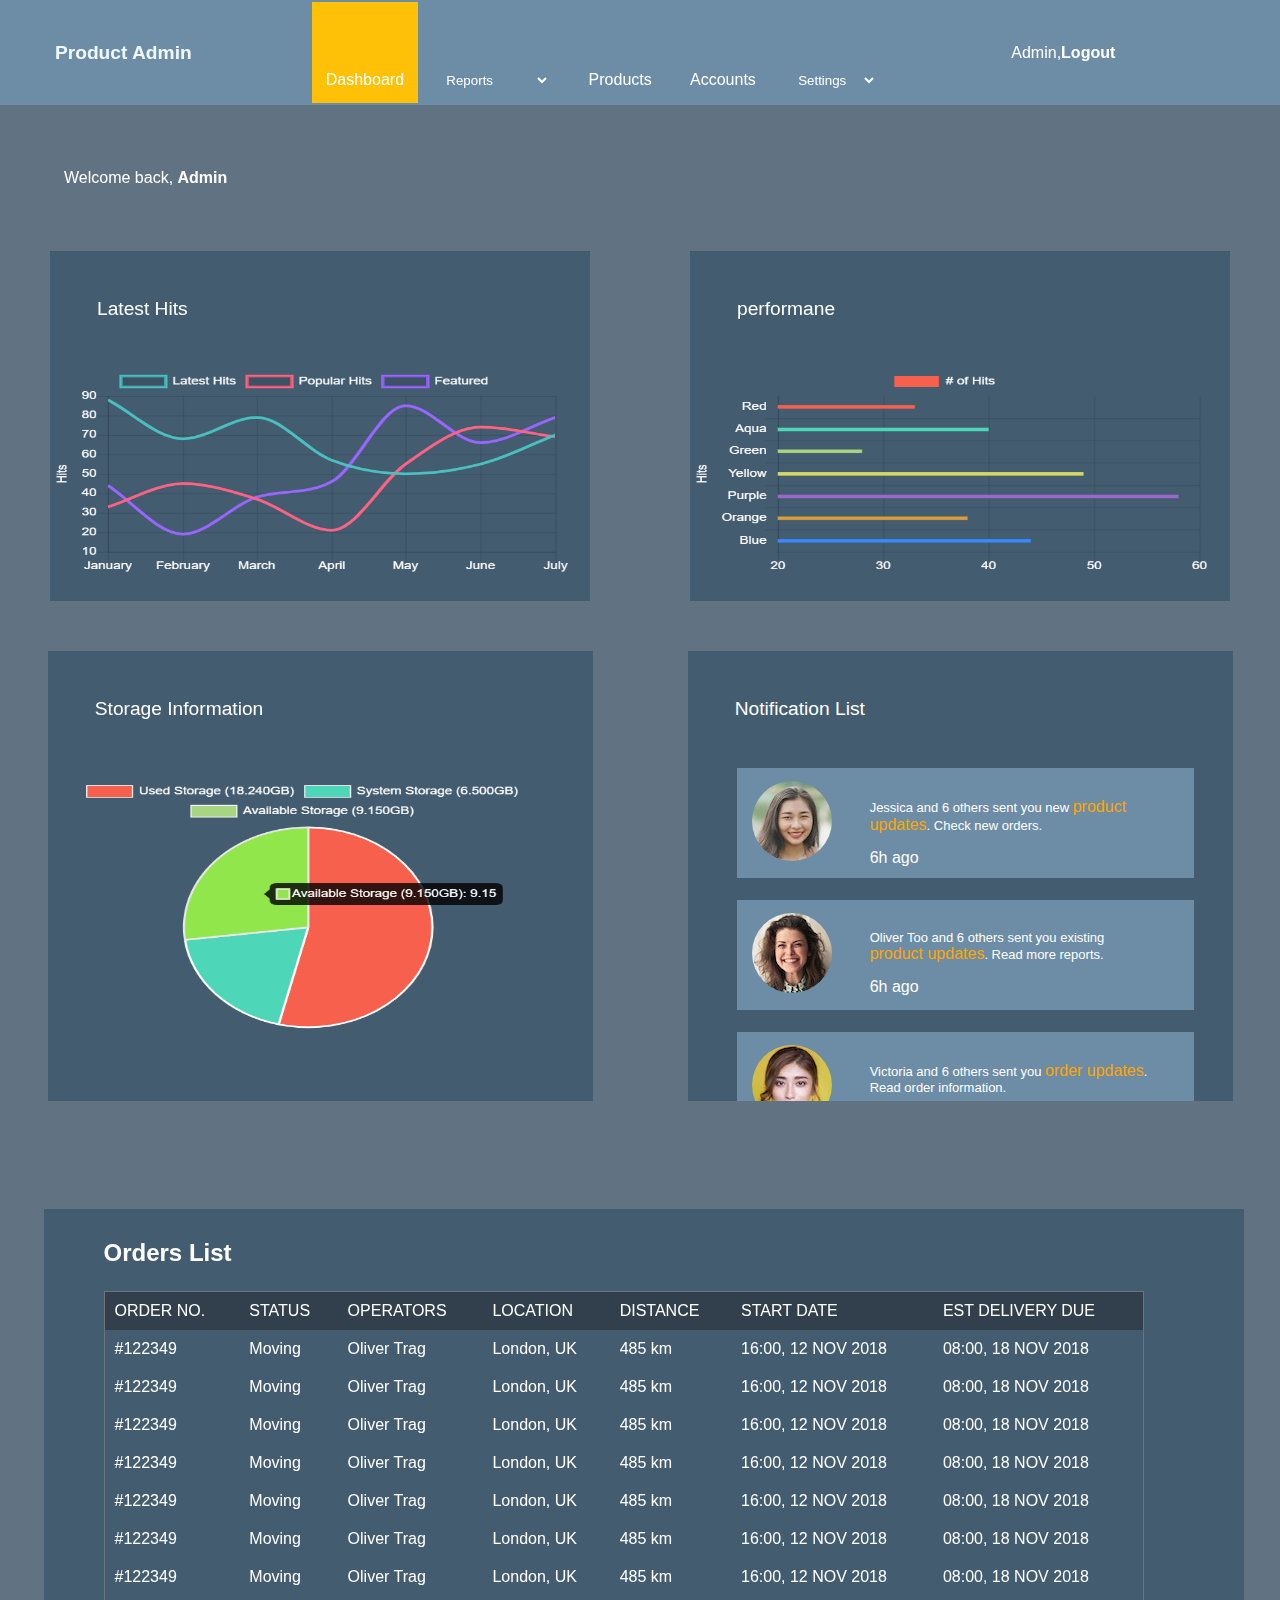
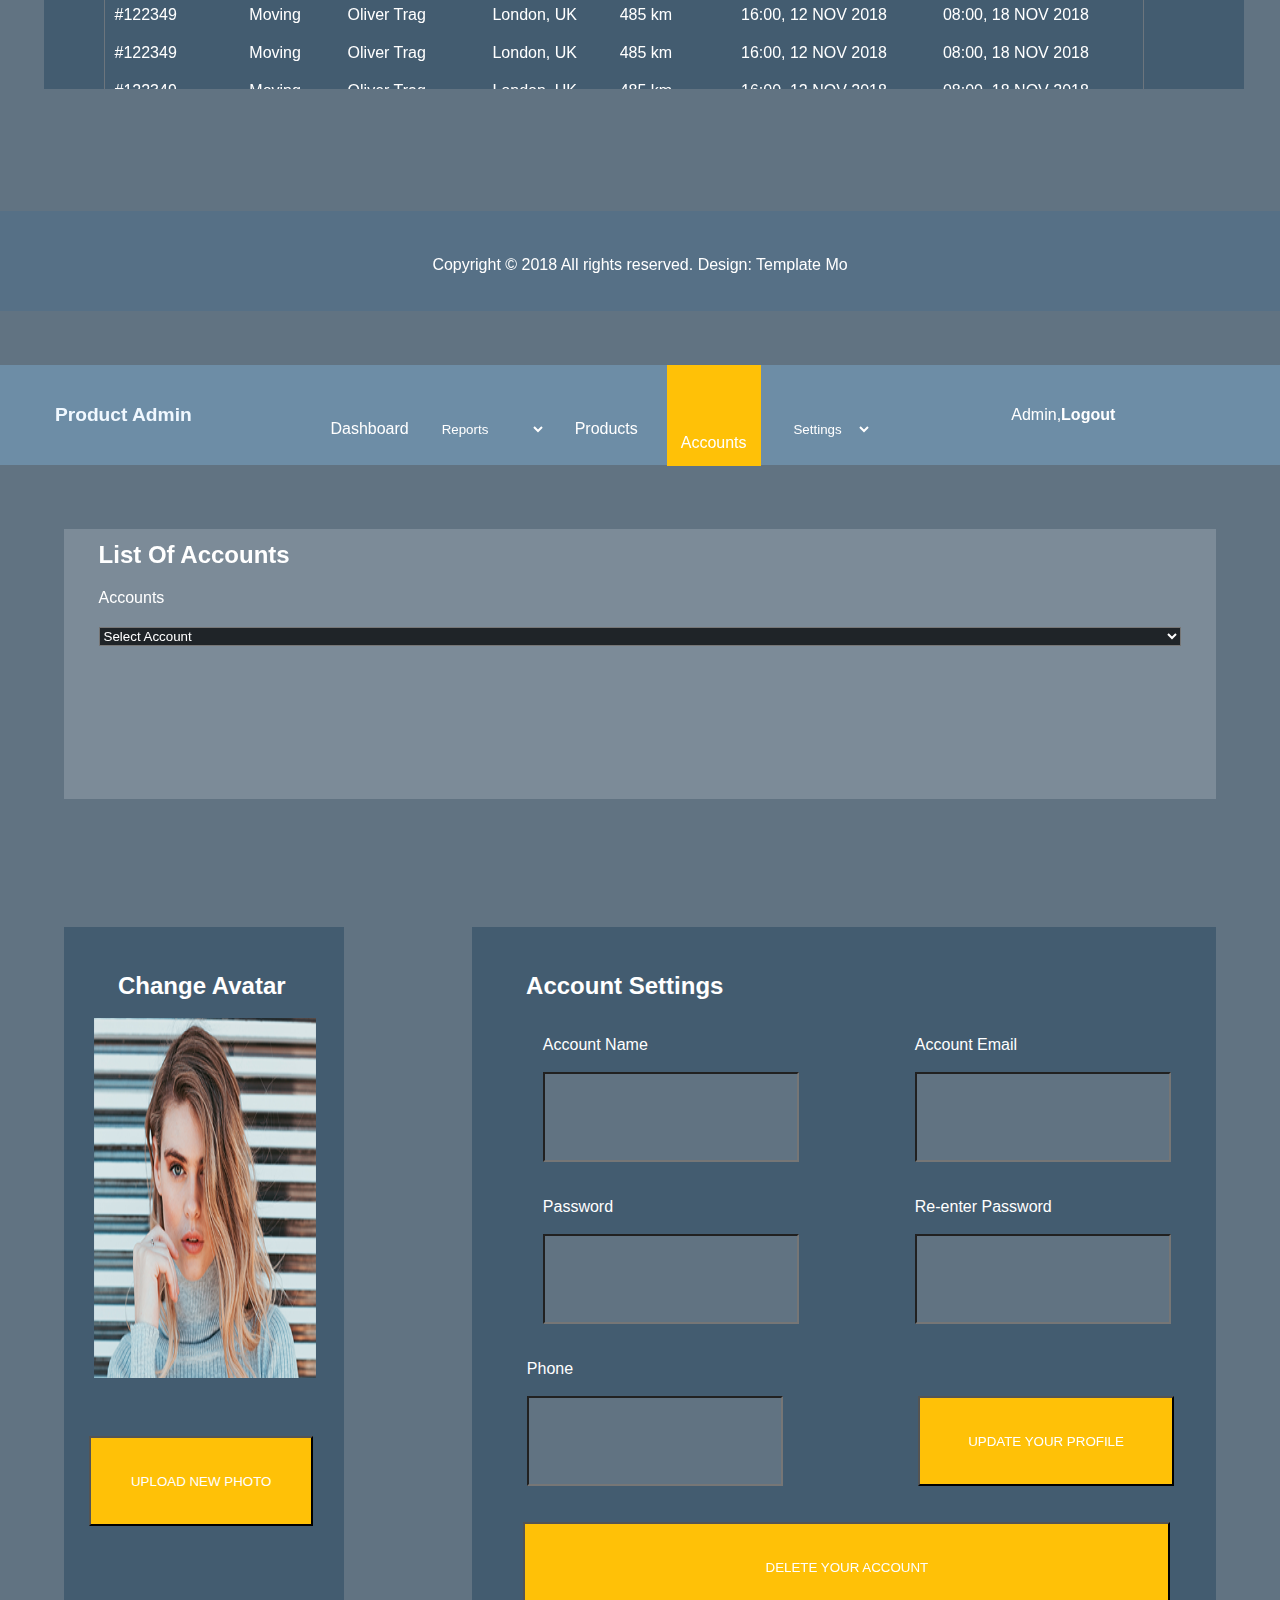
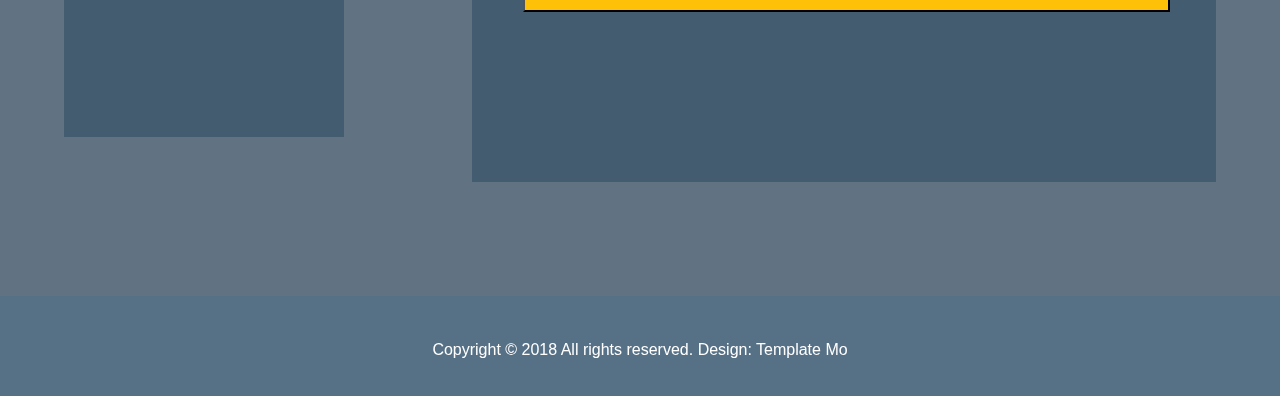
==== index.html @ 341dd8d8 "Update index.html" ====
<!DOCTYPE html>
<html lang="en">
  <head>
    <meta charset="UTF-8" />
    <meta name="viewport" content="width=device-width, initial-scale=1.0" />
    <title>Document</title>
    <link rel="stylesheet" href="style.css" />
    
    <!-- Font Awesome CDN LINK -->
    <link
      rel="stylesheet"
      href="https://cdnjs.cloudflare.com/ajax/libs/font-awesome/6.6.0/css/all.min.css"
      integrity="sha512-Kc323vGBEqzTmouAECnVceyQqyqdsSiqLQISBL29aUW4U/M7pSPA/gEUZQqv1cwx4OnYxTxve5UMg5GT6L4JJg=="
      crossorigin="anonymous"
      referrerpolicy="no-referrer"
    />
  </head>
  <body>


    <!-- Nav Bar BEGIN'S Here -->
<!--     Nav Bar Commented Start's here -->
<!--     <nav >
      <div class="pro_admin">
        <a href="index.html">Product Admin</a>
      </div>

      <div class="dashboard ">
        <div class="dash">
          <a href="index.html"><i class="fas fa-tachometer-alt"></i></a><br /><br />
          <a  style="text-decoration: none;"  href="index.html">Dashboard</a>
        </div>
        <div class="dash-top">
          <i  class="far fa-file-alt repo"></i><br /><br />
          
          <select name="Reports" id="Reports" value="Reports">
            <option value="Report">Reports</option>
            <option value="Report">Daily Report</option>
            <option value="Report">Weekly Report</option>
            <option value="Report">Yearly Report</option>
          </select>
        
        
        </div>


        <div>
          <i  class="fas fa-shopping-cart repo"></i><br /><br />
          <a style="text-decoration: none;" href="products.html">Products</a>
        </div>


        <div class="">
          <a href=""><i class="far fa-user repo"></i></a><br /><br />
          <a style="text-decoration: none;" href="accounts.html">Accounts</a>          
        </div>


        <div>
          <i class="fas fa-cog repo"></i><br /><br />
          <select name="" id="">
            <option value="">Settings</option>
            <option value="">Profile</option>
            <option value="">Billing</option>
            <option value="">Customize</option>
          </select>
        </div>
      </div>

        <a style="text-decoration: none;" href="#"><div class="logout">Admin,<b>Logout</b></a>
        </div>
        <div></div>
    </nav> -->

<!--     Nav Bar Commented Upto here -->
    
    
     <!-- Nav Begin -->
    <nav style="height: 105px">
        <div class="pro_admin">
          <a href="index.html">Product Admin</a>
        </div>
  
        <div class="dashboard">
          <div class="dash">
            <i class="fas fa-tachometer-alt"></i><br /><br />
            <a style="text-decoration: none; color: #fff;" href="index.html">Dashboard</a>
          </div>
          <div class="dash-top">
            <i class="far fa-file-alt"></i><br /><br />
            <select name="Reports" id="Reports" value="Reports">
              <option value="Report">Reports</option>
              <option value="Report">Daily Report</option>
              <option value="Report">Weekly Report</option>
              <option value="Report">Yearly Report</option>
            </select>
          </div>
          <div class="dash-top">
            <i class="fas fa-shopping-cart"></i><br /><br />
            <a style="text-decoration: none" href="products.html">Products</a>
          </div>
          <div class="dash-top">
            <i class="far fa-user"></i><br /><br />
            <a style="text-decoration: none" href="accounts.html">Accounts</a>
          </div>
          <div class="dash-top">
            <i class="fas fa-cog"></i><br /><br />
            <select name="" id="">
              <option value="">Settings</option>
              <option value="">Profile</option>
              <option value="">Billing</option>
              <option value="">Customize</option>
            </select>
          </div>
        </div>
        <div class="logout">Admin,<b>Logout</b></div>
        <div></div>
      </nav>
  
      <!-- Nav END -->
    

    <!-- Main Section -->
    <section class="main">
      <p class="main-welcome">Welcome back, <b>Admin</b></p>
      <!-- Latest HITS AND PERFORMANCE SECTIONS -->
      <section class="row-1">
        <div class="box">
          <p>Latest Hits</p>
          <img src="latest-hits.png" alt="" />
        </div>
        <div class="box">
          <p>performane</p>
          <img src="Performance.png" alt="" />
        </div>
      </section>
      <!-- CLOSE : Latest HITS AND PERFORMANCE SECTION's -->

      <!-- Storage Information and Notification SECTIONS -->
      <section class="row-2" id="row-2">
        <!-- Storage Information -->
        <div class="box" id="box-2" style="overflow: hidden">
          <p>Storage Information</p>
          <img src="storage_information.png" alt="" />
        </div>

        <!-- ----------- Notification's Section ----------------- -->
        <div class="box" id="box-2">
          <p>Notification List</p>
          <!-- --------------------------------- Notification Block ------------------------------------- -->
          <div class="notification">
            <div class="notify-1">
              <div>
                <img src="Notification/notification-01.jpg" alt="" />
              </div>
              <div>
                <p>
                  Jessica and 6 others sent you new
                  <span> product updates</span>. Check new orders.
                  <br /><br /><span style="color: white">6h ago</span>
                </p>
              </div>
            </div>

            <br />
            <div class="notify-1">
              <div>
                <img src="Notification/notification-02.jpg" alt="" />
              </div>
              <div>
                <p>
                  Oliver Too and 6 others sent you existing
                  <span> product updates</span>. Read more reports.
                  <br /><br /><span style="color: white">6h ago</span>
                </p>
              </div>
            </div>

            <br />
            <div class="notify-1">
              <div>
                <img src="Notification/notification-03.jpg" alt="" />
              </div>
              <div>
                <p>
                  Victoria and 6 others sent you
                  <span> order updates</span>. Read order information.
                  <br /><br /><span style="color: white">6h ago</span>
                </p>
              </div>
            </div>

            <br />
            <div class="notify-1">
              <div>
                <img src="Notification/notification-01.jpg" alt="" />
              </div>
              <div>
                <p>
                  Laura Cute and 6 others sent you
                  <span> product records</span>. <br /><br /><span
                    style="color: white"
                    >6h ago</span
                  >
                </p>
              </div>
            </div>

            <br />
            <div class="notify-1">
              <div>
                <img src="Notification/notification-02.jpg" alt="" />
              </div>
              <div>
                <p>
                  Jessica and 6 others sent you new
                  <span> product updates</span>. Check new orders.
                  <br /><br /><span style="color: white">6h ago</span>
                </p>
              </div>
            </div>

            <br />
            <div class="notify-1">
              <div>
                <img src="Notification/notification-03.jpg" alt="" />
              </div>
              <div>
                <p>
                  Jessica and 6 others sent you new
                  <span> product updates</span>. Check new orders.
                  <br /><br /><span style="color: white">6h ago</span>
                </p>
              </div>
            </div>

            <br />
            <div class="notify-1">
              <div>
                <img src="Notification/notification-01.jpg" alt="" />
              </div>
              <div>
                <p>
                  Jessica and 6 others sent you new
                  <span> product updates</span>. Check new orders.
                  <br /><br /><span style="color: white">6h ago</span>
                </p>
              </div>
            </div>

            <br />
            <div class="notify-1">
              <div>
                <img src="Notification/notification-02.jpg" alt="" />
              </div>
              <div>
                <p>
                  Jessica and 6 others sent you new
                  <span> product updates</span>. Check new orders.
                  <br /><br /><span style="color: white">6h ago</span>
                </p>
              </div>
            </div>

            <br />
            <div class="notify-1">
              <div>
                <img src="Notification/notification-03.jpg" alt="" />
              </div>
              <div>
                <p>
                  Jessica and 6 others sent you new
                  <span> product updates</span>. Check new orders.
                  <br /><br /><span style="color: white">6h ago</span>
                </p>
              </div>
            </div>
          </div>
        </div>
      </section>
    </section>

    <br /><br /><br /><br /><br /><br />
    <!-- ------------------------------------- Order's List ----------------------------------- -->

    <div class="ordered-list">
      <h2 id="ord-list">Orders List</h2>
      <section class="table">
        <div class="in-table-overflow">
          <table
            style="
              width: 100%;
              border: 1px solid #6c757d;
              border-collapse: collapse;
            "
          >
            <thead style="background-color: #31404c">
              <tr style="padding: 15px">
                <td>ORDER NO.</td>
                <td>STATUS</td>
                <td>OPERATORS</td>
                <td>LOCATION</td>
                <td>DISTANCE</td>
                <td>START DATE</td>
                <td>EST DELIVERY DUE</td>
              </tr>
            </thead>
            <tbody>
              <tr>
                <td>#122349</td>
                <td>Moving</td>
                <td>Oliver Trag</td>
                <td>London, UK</td>
                <td>485 km</td>
                <td>16:00, 12 NOV 2018</td>
                <td>08:00, 18 NOV 2018</td>
              </tr>

              <tr>
                <td>#122349</td>
                <td>Moving</td>
                <td>Oliver Trag</td>
                <td>London, UK</td>
                <td>485 km</td>
                <td>16:00, 12 NOV 2018</td>
                <td>08:00, 18 NOV 2018</td>
              </tr>
              <tr>
                <td>#122349</td>
                <td>Moving</td>
                <td>Oliver Trag</td>
                <td>London, UK</td>
                <td>485 km</td>
                <td>16:00, 12 NOV 2018</td>
                <td>08:00, 18 NOV 2018</td>
              </tr>
              <tr>
                <td>#122349</td>
                <td>Moving</td>
                <td>Oliver Trag</td>
                <td>London, UK</td>
                <td>485 km</td>
                <td>16:00, 12 NOV 2018</td>
                <td>08:00, 18 NOV 2018</td>
              </tr>
              <tr>
                <td>#122349</td>
                <td>Moving</td>
                <td>Oliver Trag</td>
                <td>London, UK</td>
                <td>485 km</td>
                <td>16:00, 12 NOV 2018</td>
                <td>08:00, 18 NOV 2018</td>
              </tr>
              <tr>
                <td>#122349</td>
                <td>Moving</td>
                <td>Oliver Trag</td>
                <td>London, UK</td>
                <td>485 km</td>
                <td>16:00, 12 NOV 2018</td>
                <td>08:00, 18 NOV 2018</td>
              </tr>
              <tr>
                <td>#122349</td>
                <td>Moving</td>
                <td>Oliver Trag</td>
                <td>London, UK</td>
                <td>485 km</td>
                <td>16:00, 12 NOV 2018</td>
                <td>08:00, 18 NOV 2018</td>
              </tr>
              <tr>
                <td>#122349</td>
                <td>Moving</td>
                <td>Oliver Trag</td>
                <td>London, UK</td>
                <td>485 km</td>
                <td>16:00, 12 NOV 2018</td>
                <td>08:00, 18 NOV 2018</td>
              </tr>
              <tr>
                <td>#122349</td>
                <td>Moving</td>
                <td>Oliver Trag</td>
                <td>London, UK</td>
                <td>485 km</td>
                <td>16:00, 12 NOV 2018</td>
                <td>08:00, 18 NOV 2018</td>
              </tr>
              <tr>
                <td>#122349</td>
                <td>Moving</td>
                <td>Oliver Trag</td>
                <td>London, UK</td>
                <td>485 km</td>
                <td>16:00, 12 NOV 2018</td>
                <td>08:00, 18 NOV 2018</td>
              </tr>
              <tr>
                <td>#122349</td>
                <td>Moving</td>
                <td>Oliver Trag</td>
                <td>London, UK</td>
                <td>485 km</td>
                <td>16:00, 12 NOV 2018</td>
                <td>08:00, 18 NOV 2018</td>
              </tr>
              <tr>
                <td>#122349</td>
                <td>Moving</td>
                <td>Oliver Trag</td>
                <td>London, UK</td>
                <td>485 km</td>
                <td>16:00, 12 NOV 2018</td>
                <td>08:00, 18 NOV 2018</td>
              </tr>
            </tbody>
          </table>
        </div>
      </section>
    </div>

    <br><br><br><br>
    
    <footer>
      <p id="p-center">
        Copyright © 2018 All rights reserved. Design: Template Mo
      </p>
    </footer>

<br><br><br>
<!--     Nav Comment Start's from here -->
<!--     Nav Begin -->
<!--     <nav> 
      <div class="pro_admin">
        <a href="index.html">Product Admin</a>
      </div>


      <div class="dashboard">
        <div>
          <i class="fas fa-tachometer-alt repo"></i><br /><br />
          <a style="text-decoration: none;" href="index.html">Dashboard</a>
        </div>
        <div>
          <i class="far fa-file-alt repo"></i><br /><br />
          <select name="Reports" id="Reports" value="Reports">
            <option value="Report">Reports</option>
            <option value="Report">Daily Report</option>
            <option value="Report">Weekly Report</option>
            <option value="Report">Yearly Report</option>
          </select>
        </div>
        <div>
          <i class="fas fa-shopping-cart repo"></i><br /><br />
          <a style="text-decoration: none" href="products.html">Products</a>
        </div>
        <div class="user">
          <i class="far fa-user "></i><br /><br />
          <a style="text-decoration: none" href="accounts.html">Accounts</a>
        </div>
        <div>
          <i class="fas fa-cog repo"></i><br /><br />
          <select name="" id="">
            <option value="">Settings</option>
            <option value="">Profile</option>
            <option value="">Billing</option>
            <option value="">Customize</option>
          </select>
        </div>
      </div>
      <div class="logout repo">Admin,<b>Logout</b></div>
      <div></div>
    </nav>

    <!-- Nav END -->
 

<!--     Nav Bar is commented upto here -->

     <!-- Nav Begin -->
    <nav style="height: 100px">
        <div class="pro_admin">
          <a href="index.html">Product Admin</a>
        </div>
  
        <div class="dashboard">
          <div>
            <i class="fas fa-tachometer-alt"></i><br /><br />
            <a style="text-decoration: none;" href="index.html">Dashboard</a>
          </div>
          <div>
            <i class="far fa-file-alt"></i><br /><br />
            <select name="Reports" id="Reports" value="Reports">
              <option value="Report">Reports</option>
              <option value="Report">Daily Report</option>
              <option value="Report">Weekly Report</option>
              <option value="Report">Yearly Report</option>
            </select>
          </div>
          <div>
            <i class="fas fa-shopping-cart"></i><br /><br />
            <a style="text-decoration: none" href="products.html">Products</a>
          </div>
          <div class="dash">
            <i class="far fa-user"></i><br /><br />
            <a style="text-decoration: none" href="accounts.html">Accounts</a>
          </div>
          <div>
            <i class="fas fa-cog"></i><br /><br />
            <select name="" id="">
              <option value="">Settings</option>
              <option value="">Profile</option>
              <option value="">Billing</option>
              <option value="">Customize</option>
            </select>
          </div>
        </div>
        <div class="logout">Admin,<b>Logout</b></div>
        <div></div>
      </nav>
  
      <!-- Nav END -->
    


<!-- --------- Accounts page ------------ -->


 <!-- Section : List Of Accounts -->
    <section class="listOfAccounts">
      <div id="accountsSection">
        <h2>List Of Accounts</h2>
        <p>Accounts</p>

        <select id="account" name="account">
          <option value="">Select Account</option>
          <option value="">Admin</option>
          <option value="">Editor</option>
          <option value="">Merchant</option>
          <option value="">Customer</option>
        </select>
      </div>
    </section>

    <!-- Change Avatar -->
    <section class="Change_Avatar_Account_Settings">
      <section class="Change_Avatar">
        <h2>Change Avatar</h2>
        <br />
        <img src="avatar.png" width="90%" alt="" /><br /><br /><br /><br />
        <button>UPLOAD NEW PHOTO</button>
      </section>

      <section class="Change_Avatar" id="Account_Settings">
        <h2>Account Settings</h2>
        <br /><br />

        <div id="Account">
          <div>
            <label for="name">Account Name</label><br /><br />
            <input type="text" placeholder="" />
          </div>
          <div>
            <label for="name">Account Email</label><br /><br />
            <input type="email" placeholder="" />
          </div>

        </div>
        <br><br>
        <div id="Account">
          <div>
            <label for="name">Password</label><br /><br />
            <input type="password" placeholder="" />
          </div>
          <div>
            <label for="name">Re-enter Password</label><br /><br />
            <input type="password" placeholder="" />
          </div>

        </div>
        <br><br>
        <div id="Account" class="phone_update_btn">
          <div>
            <label for="name" id="phone">Phone</label><br /><br />
            <input type="text" id="phone" placeholder="" />
          </div>
          <div>
            <br><br>
            <button id="profile">UPDATE YOUR PROFILE</button>
          </div>

        </div><br><br>
        <button id="update">DELETE YOUR ACCOUNT</button>
      </section>
    </section>


  </body>

        
  <!-- Footer -->
  <footer>
    <p id="p-center">
      Copyright © 2018 All rights reserved. Design: Template Mo
    </p>
  </footer>
</html>
---- style.css ----
* {
  padding: 0;
  margin: 0;
  box-sizing: border-box;
  font-family: sans-serif;
  color: white;
}
body {
  background-color: #617382;
  /* width: 100%; */
  min-height: 100vh;
  background-size: cover;
}


/* ------------------- Nav bar Begin ---------------------------------- */

.sidebar{
  display: inline-block;
}


nav {
  display: flex;
  justify-content: space-around;
  align-items: baseline;
  background-color: #6d8da6;
  align-items: center;
  select {
    background: #6d8da6;
    border: none;
    color: white;
  }
  .dashboard{
    display: flex;
    justify-content: space-evenly;

  }
  
}



nav div a:hover{
  color: #ffc107;
}
nav div select:hover{
  color: #ffc107;
}
nav div b:hover{
  color: #ffc107;
}


.repo:hover{
  color: #ffc107;
}

.pro_admin {
  font-size: larger;
  font-weight: bolder;
  a {
    text-decoration: none;
    color: aliceblue;
  }
}

.dashboard {
  display: flex;
  justify-content: space-between;
  width: 600px;
  i {
    font-size: xx-large;
    margin-left: 10px;
    color: white;
  }
  div:hover {
    color: white;

  }
  
  .dash{
    padding: 14px;
    background-color: #ffc107;
    color: #fff;
    i:hover{
      color: #fff;
      padding-top: 10px;
    }
  }
  
  .dash-top{
        padding: 14px;
    i:hover{
      color: #ffc107;
      padding-top: 10px;
    }
  }
  .user{
    padding: 14px;
    background-color: #ffc107;
    i:hover{
      color: #fff;
    }
  }

  

}

.logout {
  color: white;
}

/* ----------------------- nav bar Complete ---------------------------------- */
/* class="main" */
.main {
  background-color: #617382;
  width: 100%;
  margin: 0%;
}
.main-welcome {
  margin: 5%;
}

.box {
  height: 350px;
  width: 540px;
  color: antiquewhite;
  background-color: #435c70;
  font-size: larger;
  img {
    height: 60%;
    width: 520px;
  }

  p {
    margin: 5%;
    /* margin-top: 5%; */
    padding: 20px;
  }
}

.row-1 {
  display: flex;
  justify-content: space-around;
  height: 400px;
}
.row-1 {
  display: flex;
  justify-content: space-around;
  height: 400px;
}
#row-2{
  
  display: flex;
  justify-content: space-around;
}

#box-2 {
  height: 450px;
  width: 545px;
  overflow-y: scroll;
}

.notification {
  margin-top: 5%;
  margin-left: 9%;
}
.notify-1 {
  width: 457px;
  height: 110px;
  background-color: #6d8da6;
  display: flex;
  p {
    margin-top: 10px;
    font-size: small;
    span {
      color: orange;
    }
    span {
      font-size: medium;
    }
  }

  img {
    height: 80px;
    width: 80px;
    border-radius: 50%;
    margin-top: 13px;
    margin-left: 15px;
  }
}

.ordered-list {
  height: 480px;
  width: 1200px;
  background-color: #435c70;
  margin-top: 0%;
  margin-left: 3.4%;
  overflow-y: scroll;
}

#ord-list {
  padding-top: 30px;
  margin-left: 5%;
}

.table {
  margin-top: 2%;
  margin-left: 5%;
  width: 65rem;

  thead tr td {
    padding: 10px;
  }

  tbody tr td {
    padding: 10px;
  }
}

/* Accounts Page */
.listOfAccounts {
  margin: 5%;
  height: 30vh;
  width: 90%;
  background-color: #7c8b98;
  gap: 10px;
  select {
    width: 100%;
  }
}

#accountsSection {
  margin: 3%;
  padding-top: 1%;
  gap: 50px;
  h2 {
    padding-bottom: 20px;
  }
  p {
    padding-bottom: 20px;
  }
  #account {
    background-color: #1f2428;
  }
}


/* class : Change_Avatar_Account_Settings */
.Change_Avatar_Account_Settings {
  display: flex;
  justify-content: space-evenly;
}

.Change_Avatar {
  margin: 5%;
  height: 90vh;
  width: 32%;
  background-color: #435c70;
  h2 {
    padding-top: 5vh;
    padding-left: 6vh;
  }
  img {
    padding-left: 30px;
    height: 40vh;
  }
  button {
    width: 80%;
    height: 10vh;
    padding: 10px;
    color: #fff;
    background-color: #ffc107;
    margin-left: 9%;
  }
  button:hover {
    background-color: transparent;
    border: 2px solid #ffc107;
  }
}

#Account_Settings {
  display: block;
  justify-content: space-around;
  width: 85%;
  height: 95vh;
  div {
    label {
      margin: 5%;
    }
  }
  div {
    input {
      margin-left: 5%;
      width: 20vw;
      height: 10vh;
      background-color: #617382;
      font-size: larger;
    }
  }
  div{
    button{
      width: 20vw;
      margin-left: 5vw;
    }
  }
  #update{
    width: 87%;
    margin-left: 4vw;
  }
}

#Account{
  display: flex;
  justify-content: space-around;
}


footer {
  margin-top: 50px;
  height: 100px;
  background-color: #567086;

  #p-center {
    display: flex;
    justify-content: center;
    /* align-items: center; */
    align-self: center;
    padding-top: 45px;
  }
}
















/* Media Queries */

@media screen and (max-width:426px){
  nav{
    width: 297%;
    height: 100px;
  }
  
  
  .main-welcome{
    /* background-color: aqua; */
    font-weight: 800;
  }

  .row-1{
    margin-left: 15%;
    display: flex;
    gap: 30%;
    width: 50%;
  }

  #row-2{
    margin-left: 15%;
    width: 1100px;
    gap: 5%;

    display: flex;
    justify-content: space-around;
  }


  #accountsSection{
    p{
      font-size: larger;
    }
    
  }



  .listOfAccounts{
    width: 279%;
  }



.Change_Avatar_Account_Settings{
  width: 298%;
}

.Change_Avatar{
  h2{
    text-align: center;
  }
}

#Account_Settings div label{
  margin: 0%;
  font-size: x-large;
  
}
#Account_Settings div input{

   width: 100%;
  
}
.phone_update_btn div{
  label{
    margin-left: -40px;
  }
}
#Account div{
  margin-left: -40px;
}



#Account_Settings {
  height: 112vh;
  #profile{
    width: 53vw;
    button{
      margin-left: 10vw;
    }
  }
  

  #update{
    width: 82%;
    margin-left: 12.5vw;
  }
}


footer{
  width: 297%;
}



}


/*  Tablet - 329 */

@media screen and (max-width:320px){

  nav{

    height: 100px;
    width: 380%;
  }
  
  
  .main-welcome{
    /* background-color: aqua; */
    font-weight: 800;
  }

  .row-1{
    margin-left: 15%;
    display: flex;
    gap: 30%;
    width: 50%;
  }

  #row-2{
    margin-left: 15%;
    width: 1100px;
    gap: 5%;

    display: flex;
    justify-content: space-around;
  }


  #accountsSection{
    p{
      font-size: larger;
    }
    
  }



  .listOfAccounts{
    width: 279%;
  }



.Change_Avatar_Account_Settings{
  width: 370%;
}

.Change_Avatar{
  h2{
    text-align: center;
  }
}

#Account_Settings div label{
  margin: 0%;
  font-size: x-large;
  
}

.listOfAccounts{
  width: 350%;
}
#Account_Settings div input{

   width: 100%;
  
}
.phone_update_btn div{
  label{
    margin-left: -40px;
  }
}
#Account div{
  margin-left: -40px;
}



#Account_Settings {
  height: 112vh;
  #profile{
    width: 53vw;
    button{
      margin-left: 10vw;
    }
  }
  

  #update{
    width: 82%;
    margin-left: 12.5vw;
  }
}


footer{
  width: 380%;
}

}




/*  Tablet - 768px */

@media screen and (min-width:426px) and (max-width:768px){

/* Nav bar */
nav{

  height: 100px;
  width: 380%;
}
.dashboard{
  width: 1330px;
}
.box{
  height: 550px;
  width: 700px;
}
#box-2{
  width: 686px;
}
.ordered-list{
  width: 2300px;
  margin-left: 28.5%;
}
#ord-list{
  font-size: 40px;
}
.table{
  width: 2150px;
}
.listOfAccounts{
  font-size: 20px;
  height: 300px;
}
.main-welcome{
  /* background-color: aqua; */
  font-weight: 800;
  font-size: 40px;
}

.row-1{
  margin-left: 15%;
  display: flex;
  gap: 30%;
  /* width: 50%; */
  width: 2500px;
  margin-bottom: 300px;
}

#row-2{
  margin-left: 28%;
  width: 2300px;
  gap: 5%;

  display: flex;
  justify-content: space-between;
}


#accountsSection{
  p{
    font-size: 30px;
  }
  select{
    font-size: larger;
  }
  
}
#account option{
  font-size: medium;
  width: 50%;
}



.listOfAccounts{
  width: 279%;
}



.Change_Avatar_Account_Settings{
width: 370%;
}

.Change_Avatar{
  height: 150vh;
h2{
  text-align: center;
  font-size: 40px;
}
img{
  height: 100vh;
}
button{
  font-size: 30px;
  padding: 20px;
  height: 80px;
}
}

#Account_Settings div label{
margin: 0%;
font-size: x-large;

}
#phone{
  position: relative;
  left: 53px;
}

.listOfAccounts{
width: 350%;
}
#Account_Settings div input{

 width: 100%;

}
.phone_update_btn div{
label{
  margin-left: -40px;
}
}
#Account div{
margin-left: -40px;
}



#Account_Settings {
height: 165vh;
#profile{
  width: 53vw;
  position: relative;
    left: 130px;
  button{
    margin-left: 50vw;
    font-size: xx-small;
  }
}


#update{
  width: 82%;
  margin-left: 21.5vw;
  margin-top: 130px;
}
}


footer{
width: 380%;
}

}
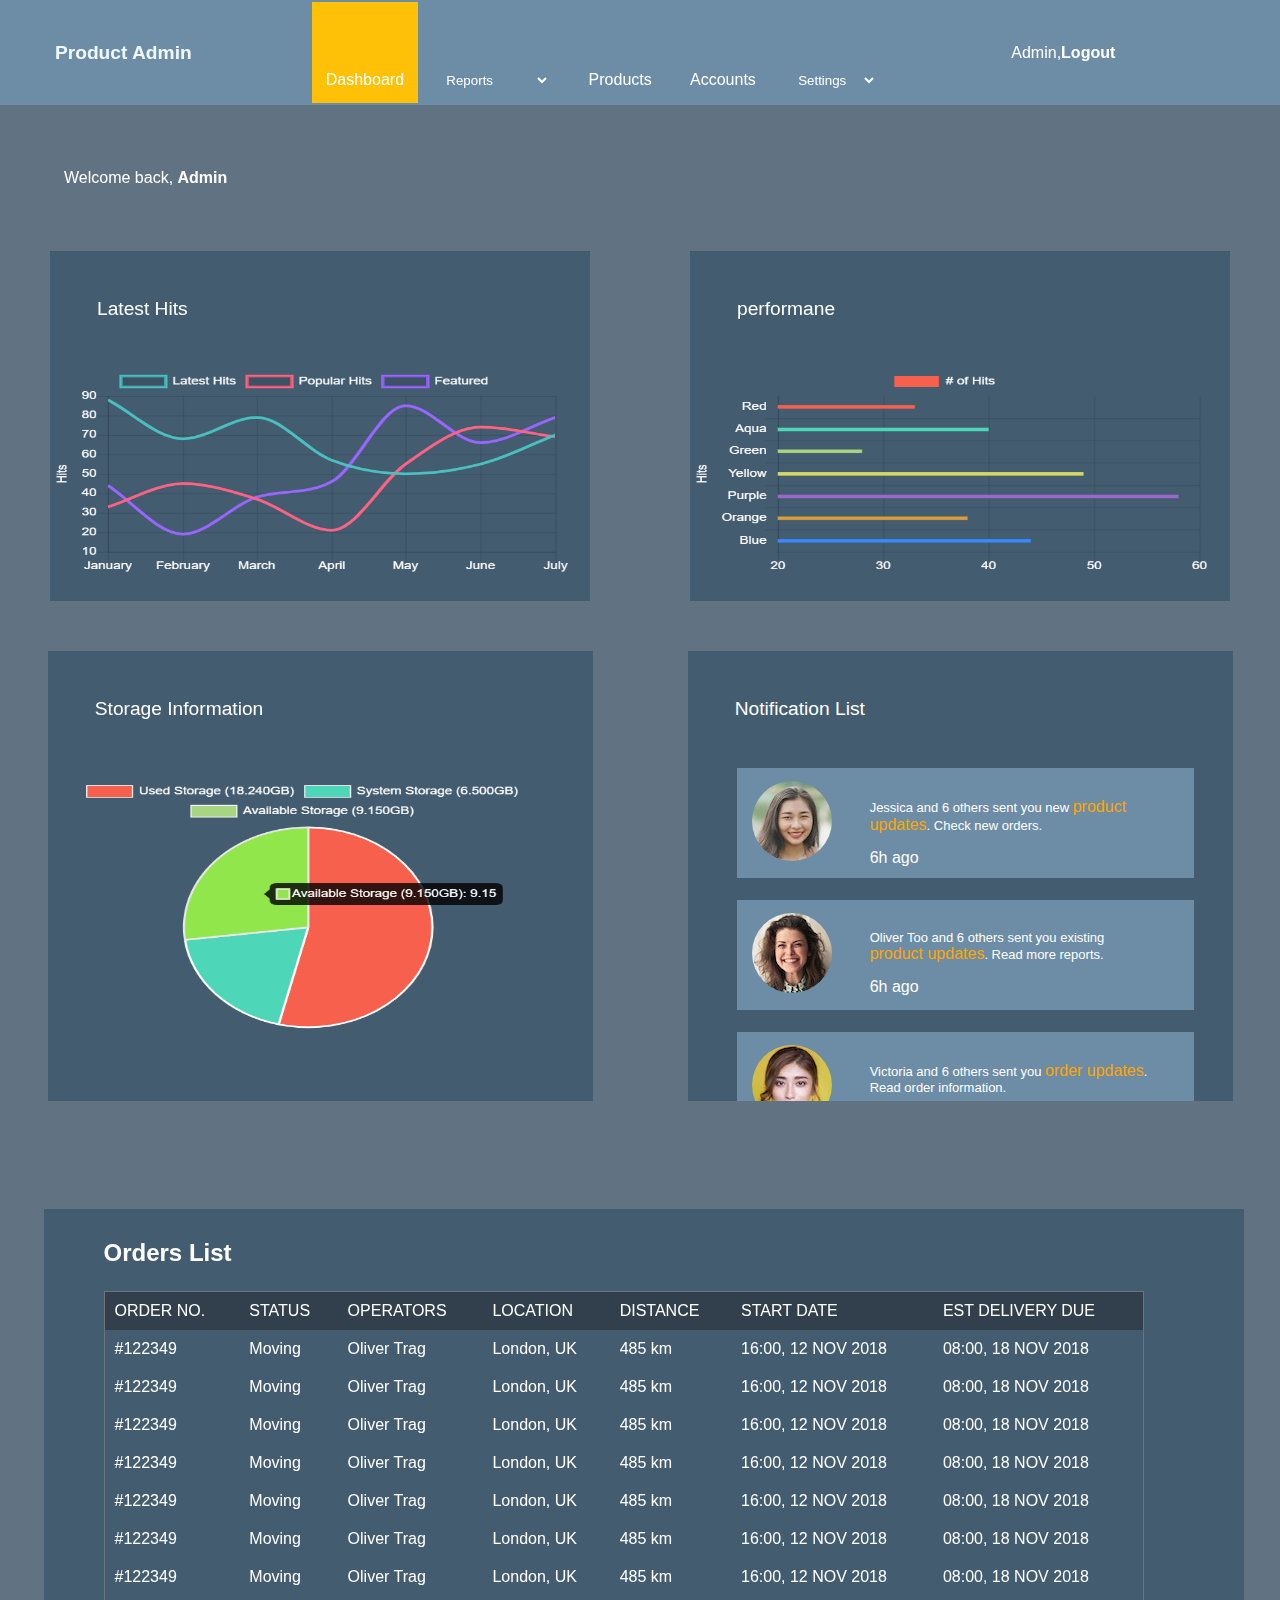
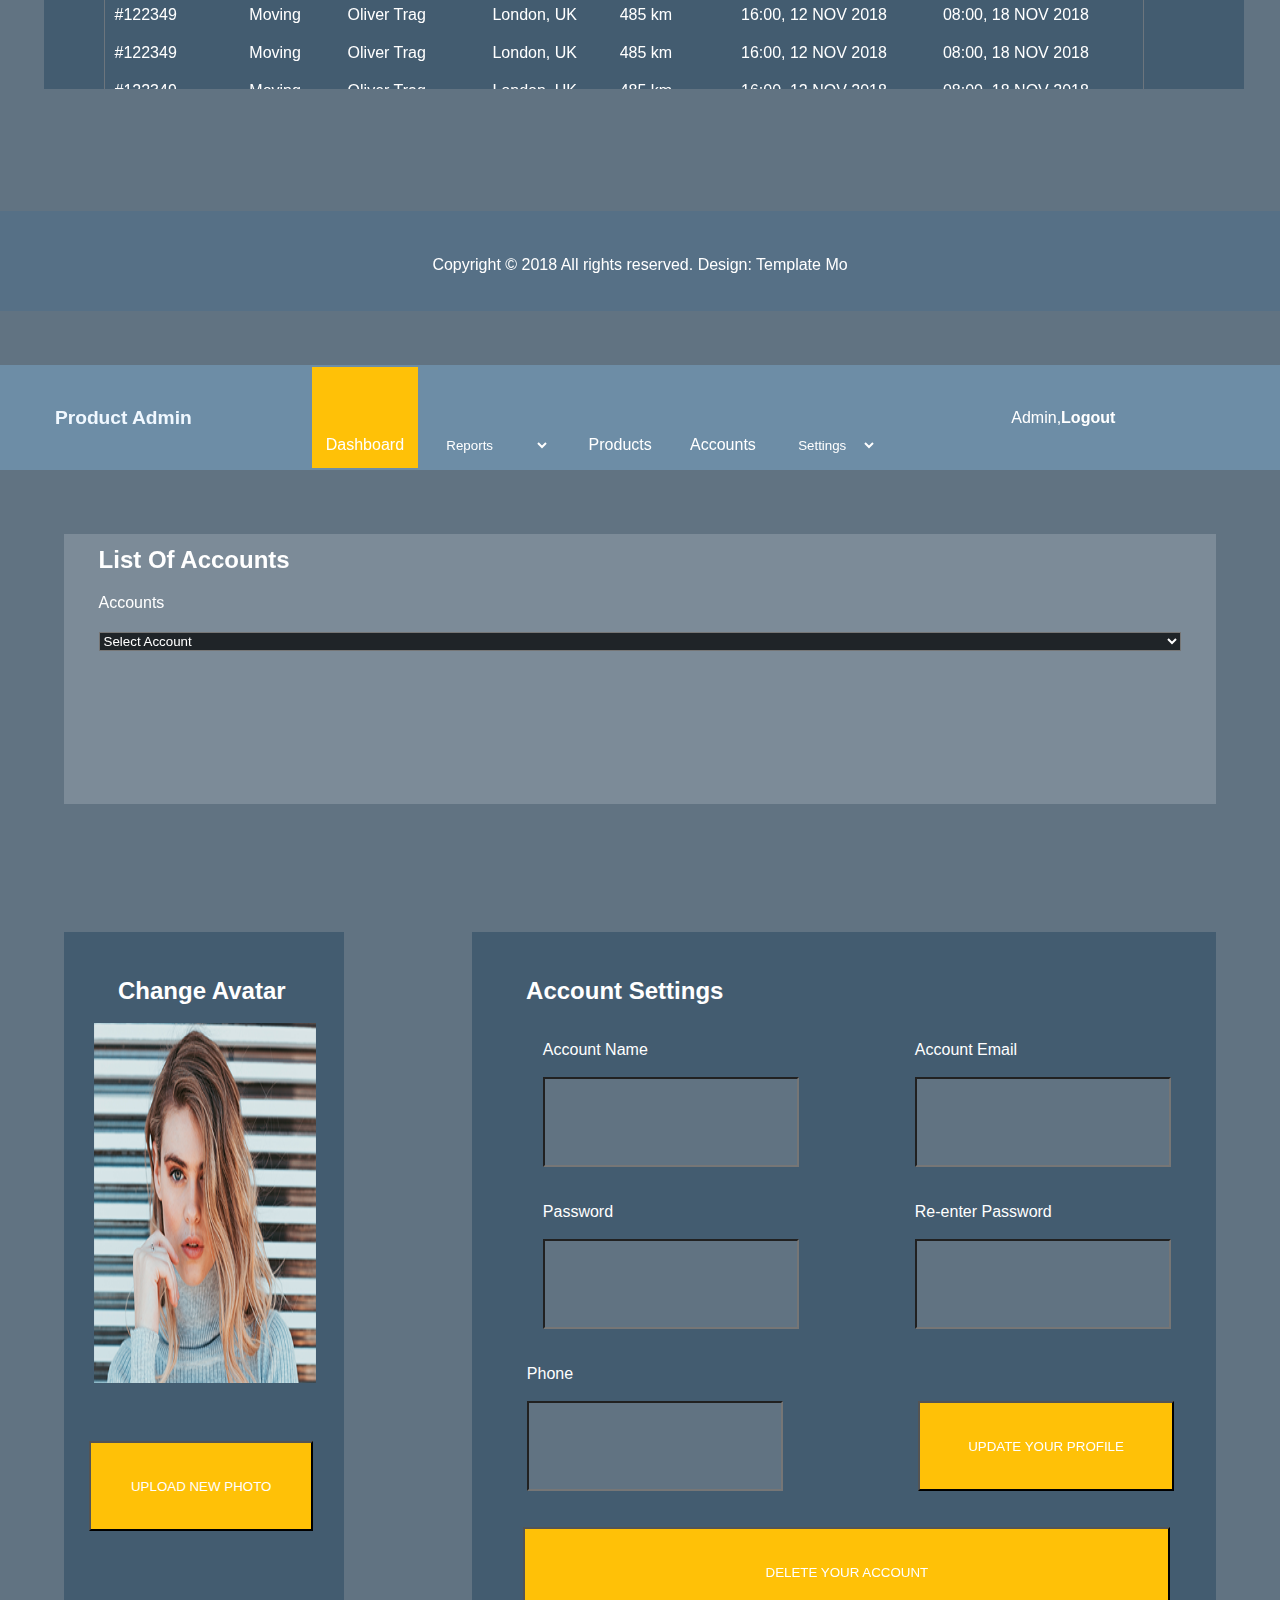
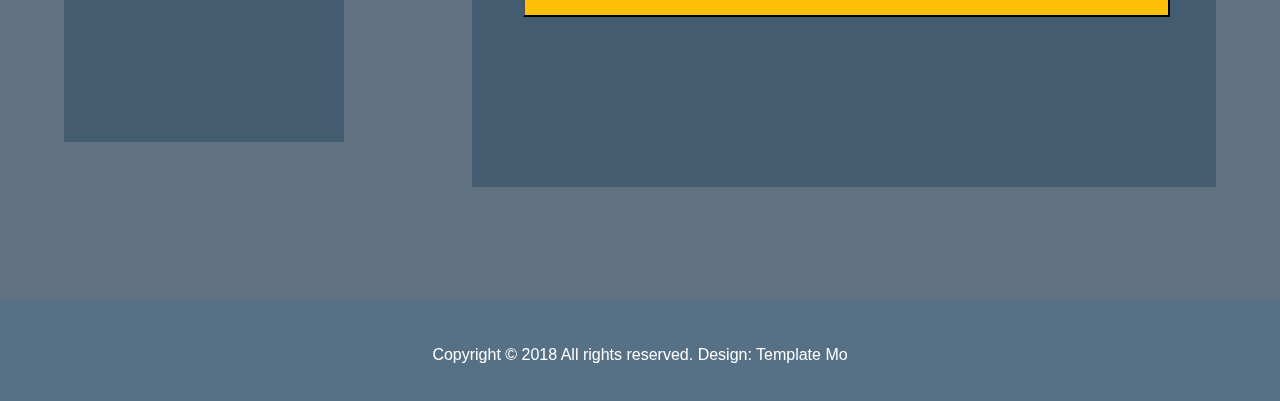
==== commit 629c7fed: "Update index.html" ====
--- a/index.html
+++ b/index.html
@@ -479,8 +479,8 @@
 
 <!--     Nav Bar is commented upto here -->
 
-     <!-- Nav Begin -->
-    <nav style="height: 100px">
+    <!-- Nav Begin -->
+<!--      <nav style="height: 100px">
         <div class="pro_admin">
           <a href="index.html">Product Admin</a>
         </div>
@@ -520,12 +520,64 @@
         <div class="logout">Admin,<b>Logout</b></div>
         <div></div>
       </nav>
+   -->
+      <!-- Nav END -->
+
+
+
+<!--     New Nav Bar Start's here -->
+    
+<!-- Nav Begin -->
+    <nav style="height: 105px">
+        <div class="pro_admin">
+          <a href="index.html">Product Admin</a>
+        </div>
+  
+        <div class="dashboard">
+          <div class="dash">
+            <i class="fas fa-tachometer-alt"></i><br /><br />
+            <a style="text-decoration: none; color: #fff;" href="index.html">Dashboard</a>
+          </div>
+          <div class="dash-top">
+            <i class="far fa-file-alt"></i><br /><br />
+            <select name="Reports" id="Reports" value="Reports">
+              <option value="Report">Reports</option>
+              <option value="Report">Daily Report</option>
+              <option value="Report">Weekly Report</option>
+              <option value="Report">Yearly Report</option>
+            </select>
+          </div>
+          <div class="dash-top">
+            <i class="fas fa-shopping-cart"></i><br /><br />
+            <a style="text-decoration: none" href="products.html">Products</a>
+          </div>
+          <div class="dash-top">
+            <i class="far fa-user"></i><br /><br />
+            <a style="text-decoration: none" href="accounts.html">Accounts</a>
+          </div>
+          <div class="dash-top">
+            <i class="fas fa-cog"></i><br /><br />
+            <select name="" id="">
+              <option value="">Settings</option>
+              <option value="">Profile</option>
+              <option value="">Billing</option>
+              <option value="">Customize</option>
+            </select>
+          </div>
+        </div>
+        <div class="logout">Admin,<b>Logout</b></div>
+        <div></div>
+      </nav>
   
       <!-- Nav END -->
-    
-
-
-<!-- --------- Accounts page ------------ -->
+
+    
+    
+<!-- New Nav Bar End's here -->
+
+    
+    
+    <!-- --------- Accounts page ------------ -->
 
 
  <!-- Section : List Of Accounts -->
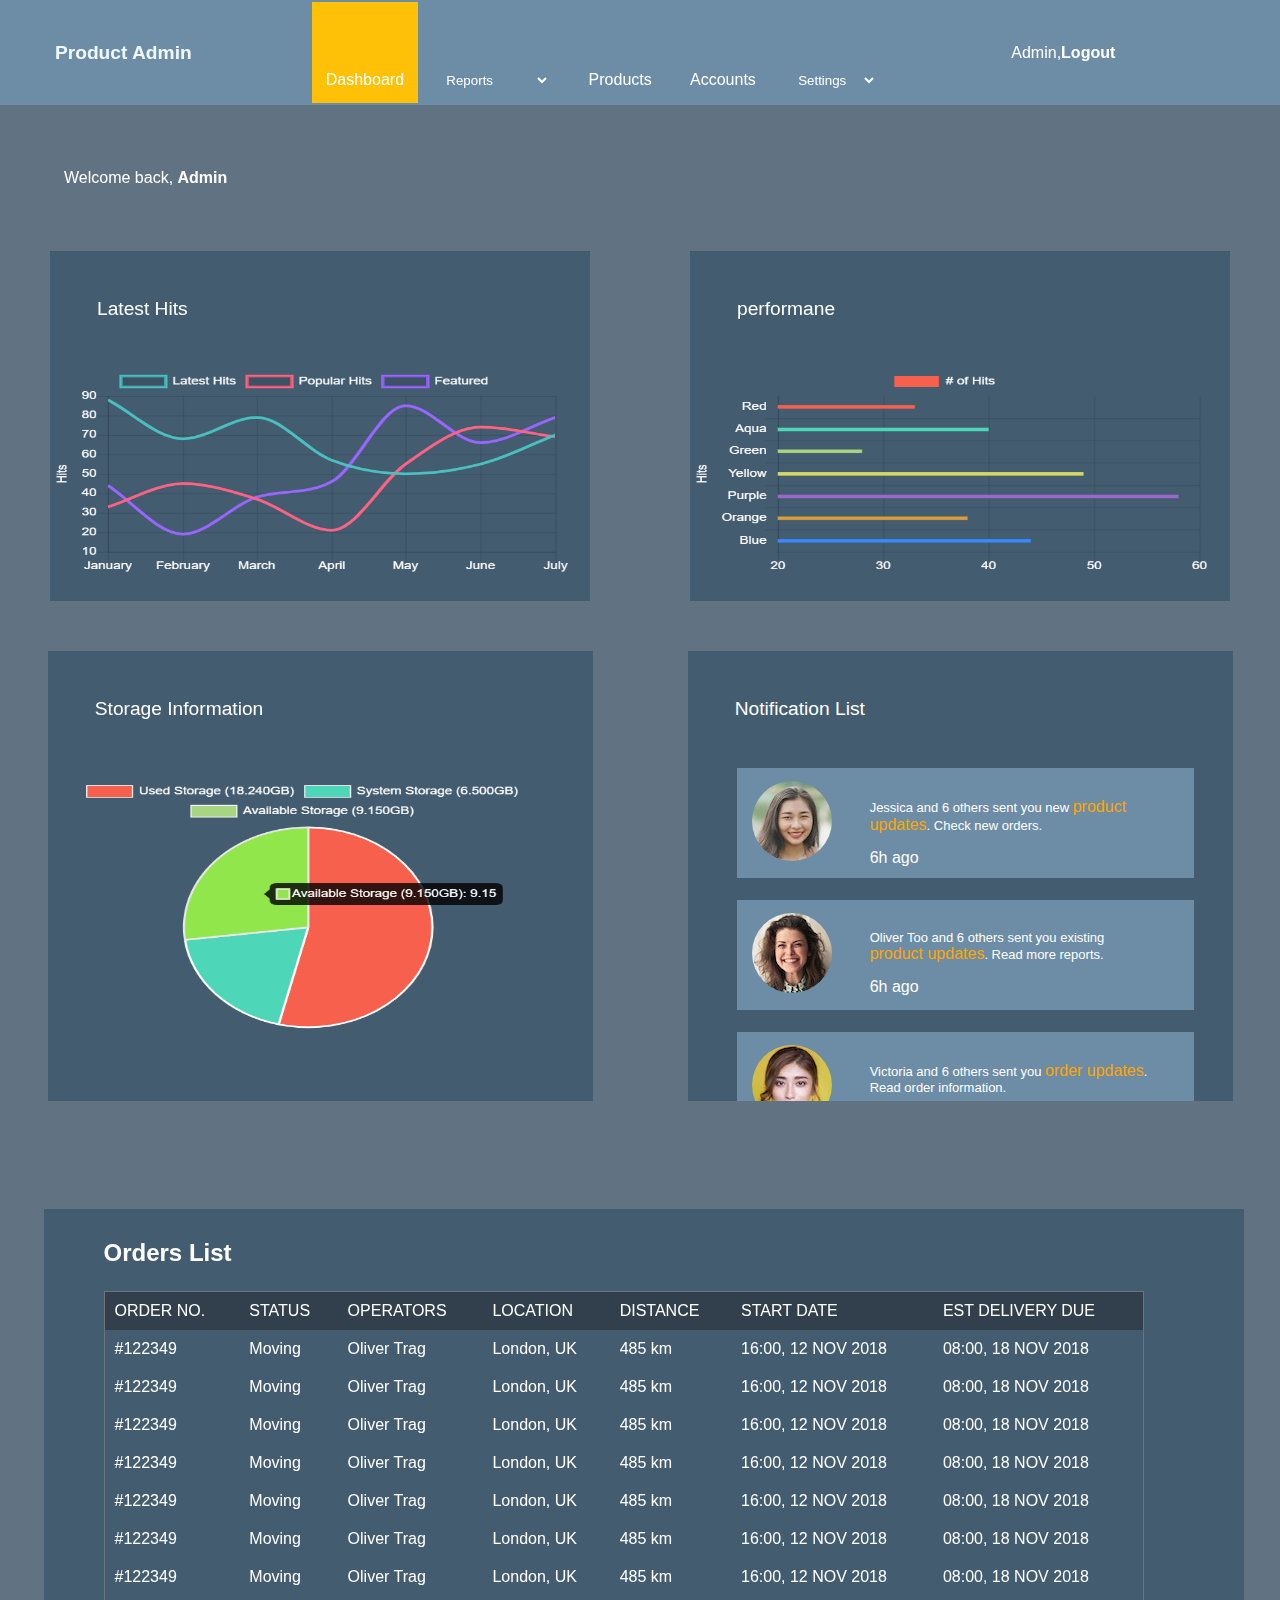
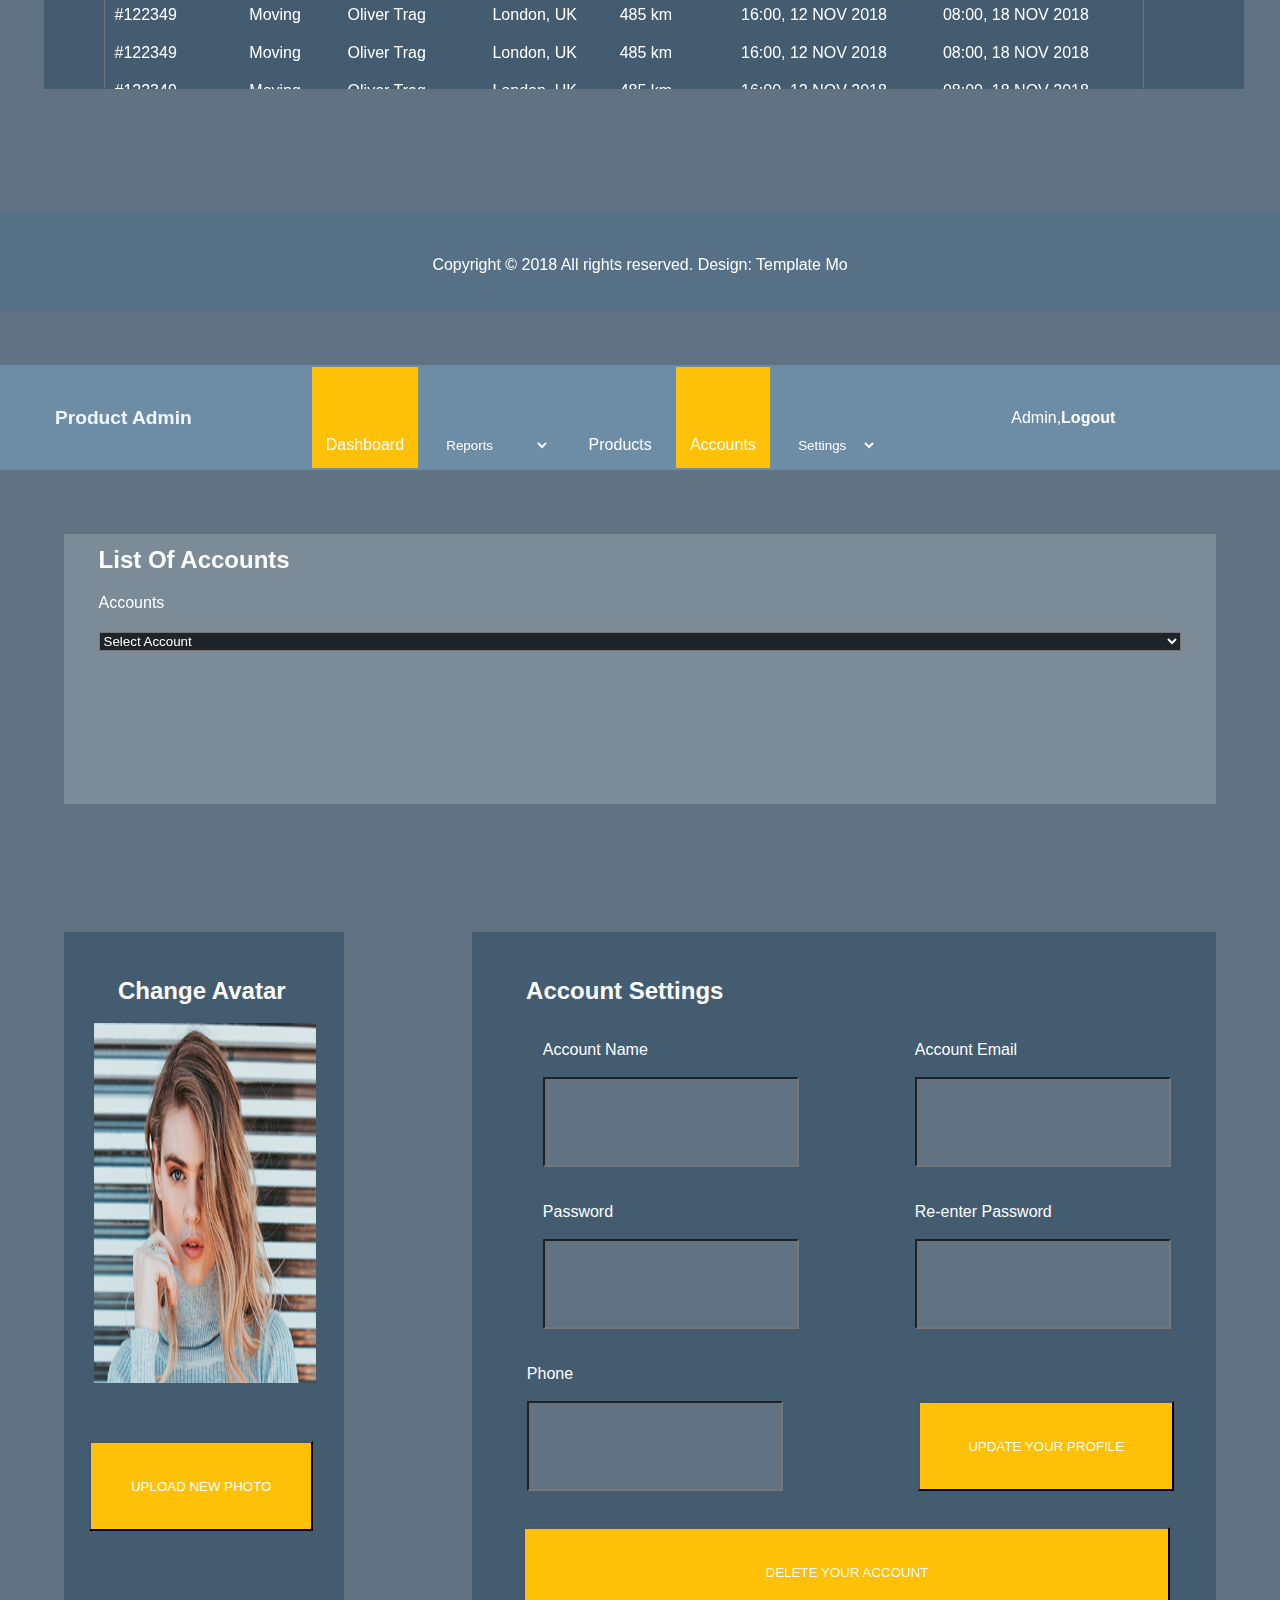
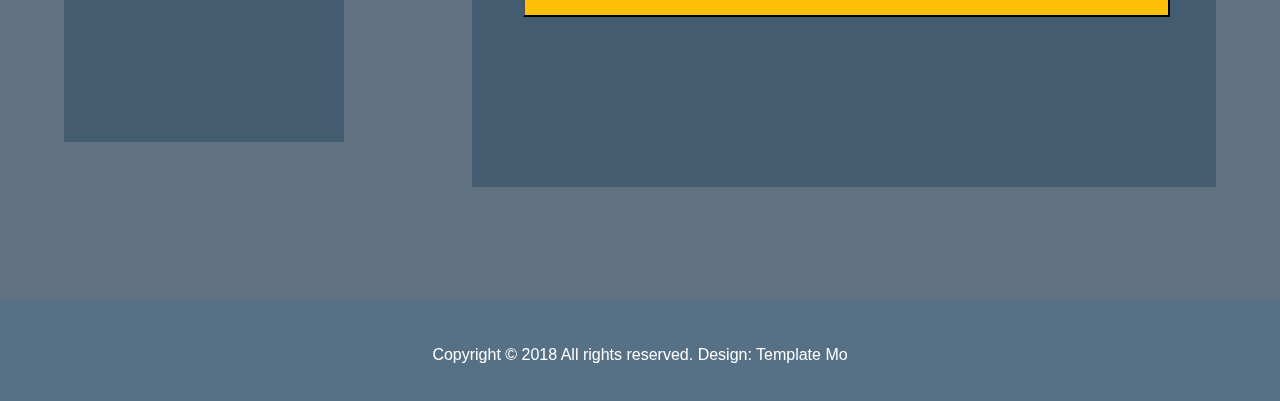
==== commit f03d0509: "Update index.html" ====
--- a/index.html
+++ b/index.html
@@ -551,7 +551,7 @@
             <i class="fas fa-shopping-cart"></i><br /><br />
             <a style="text-decoration: none" href="products.html">Products</a>
           </div>
-          <div class="dash-top">
+          <div class="dash-top dash">
             <i class="far fa-user"></i><br /><br />
             <a style="text-decoration: none" href="accounts.html">Accounts</a>
           </div>
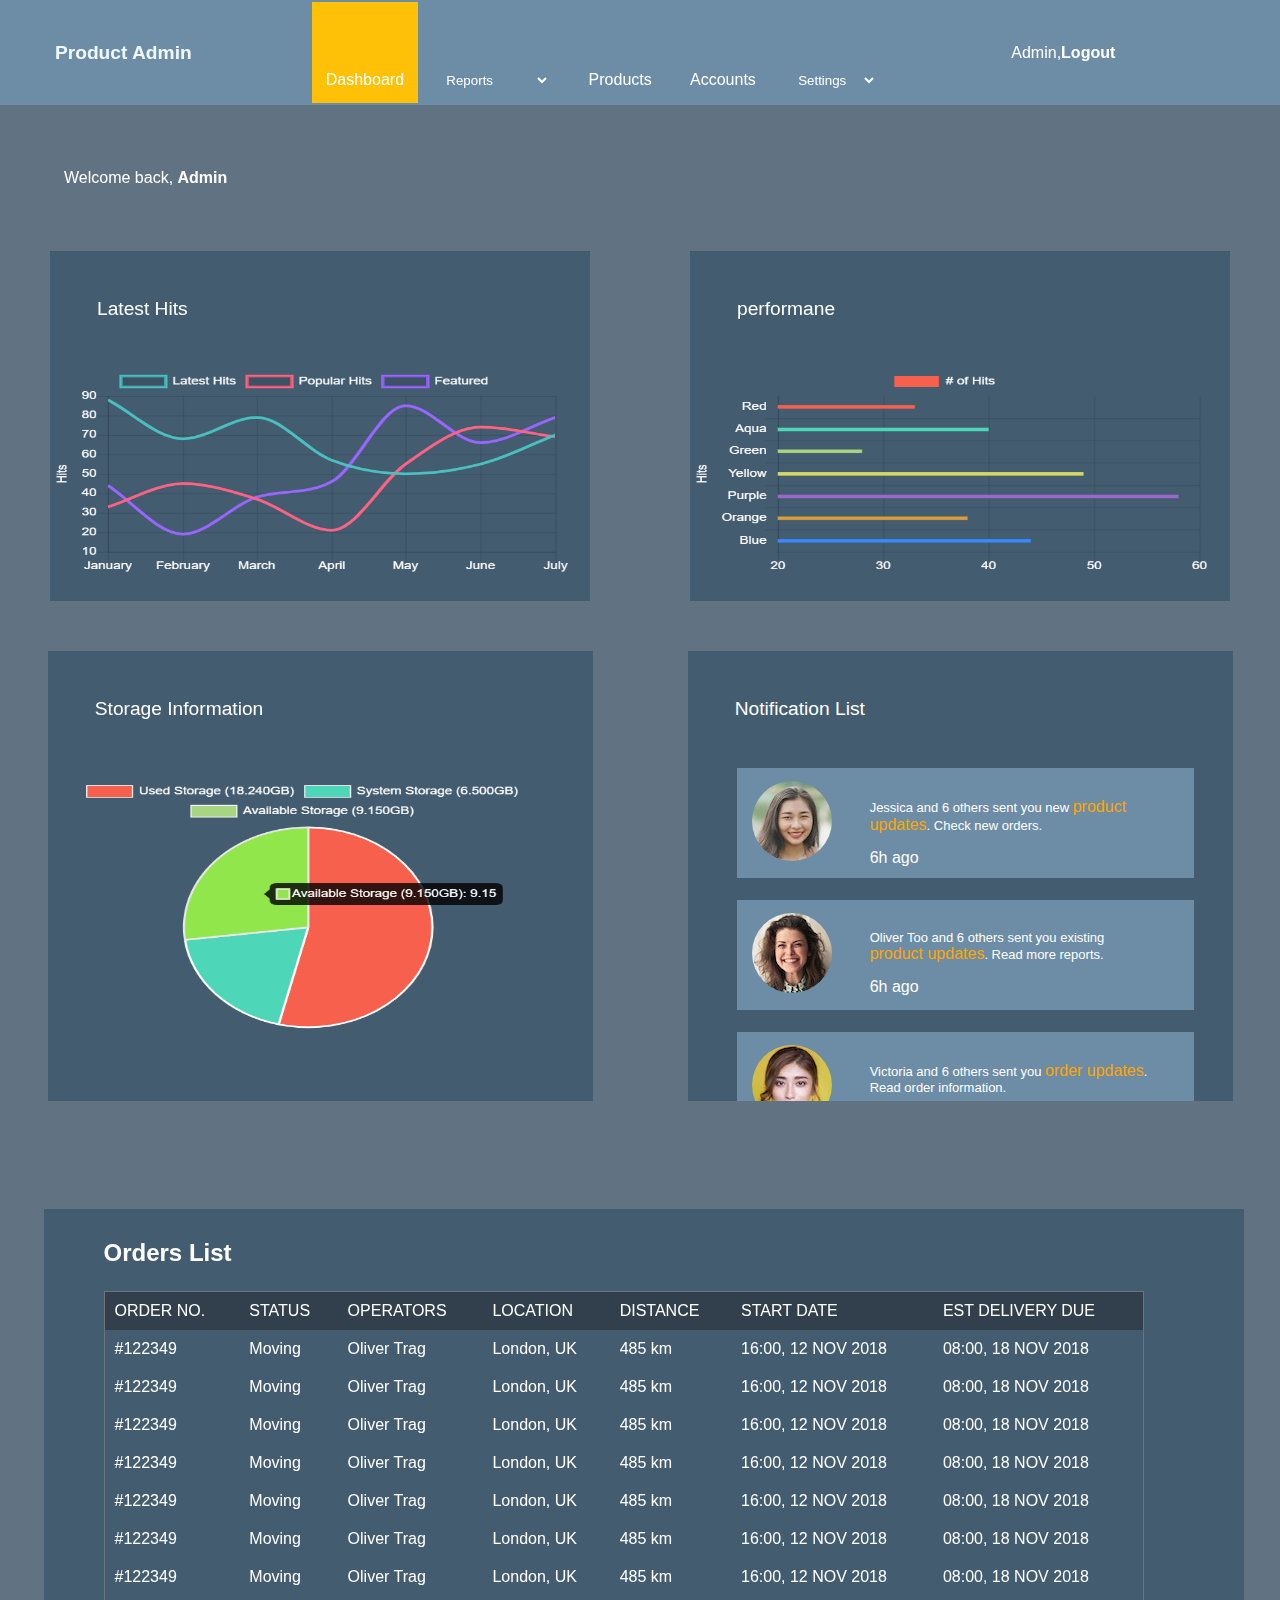
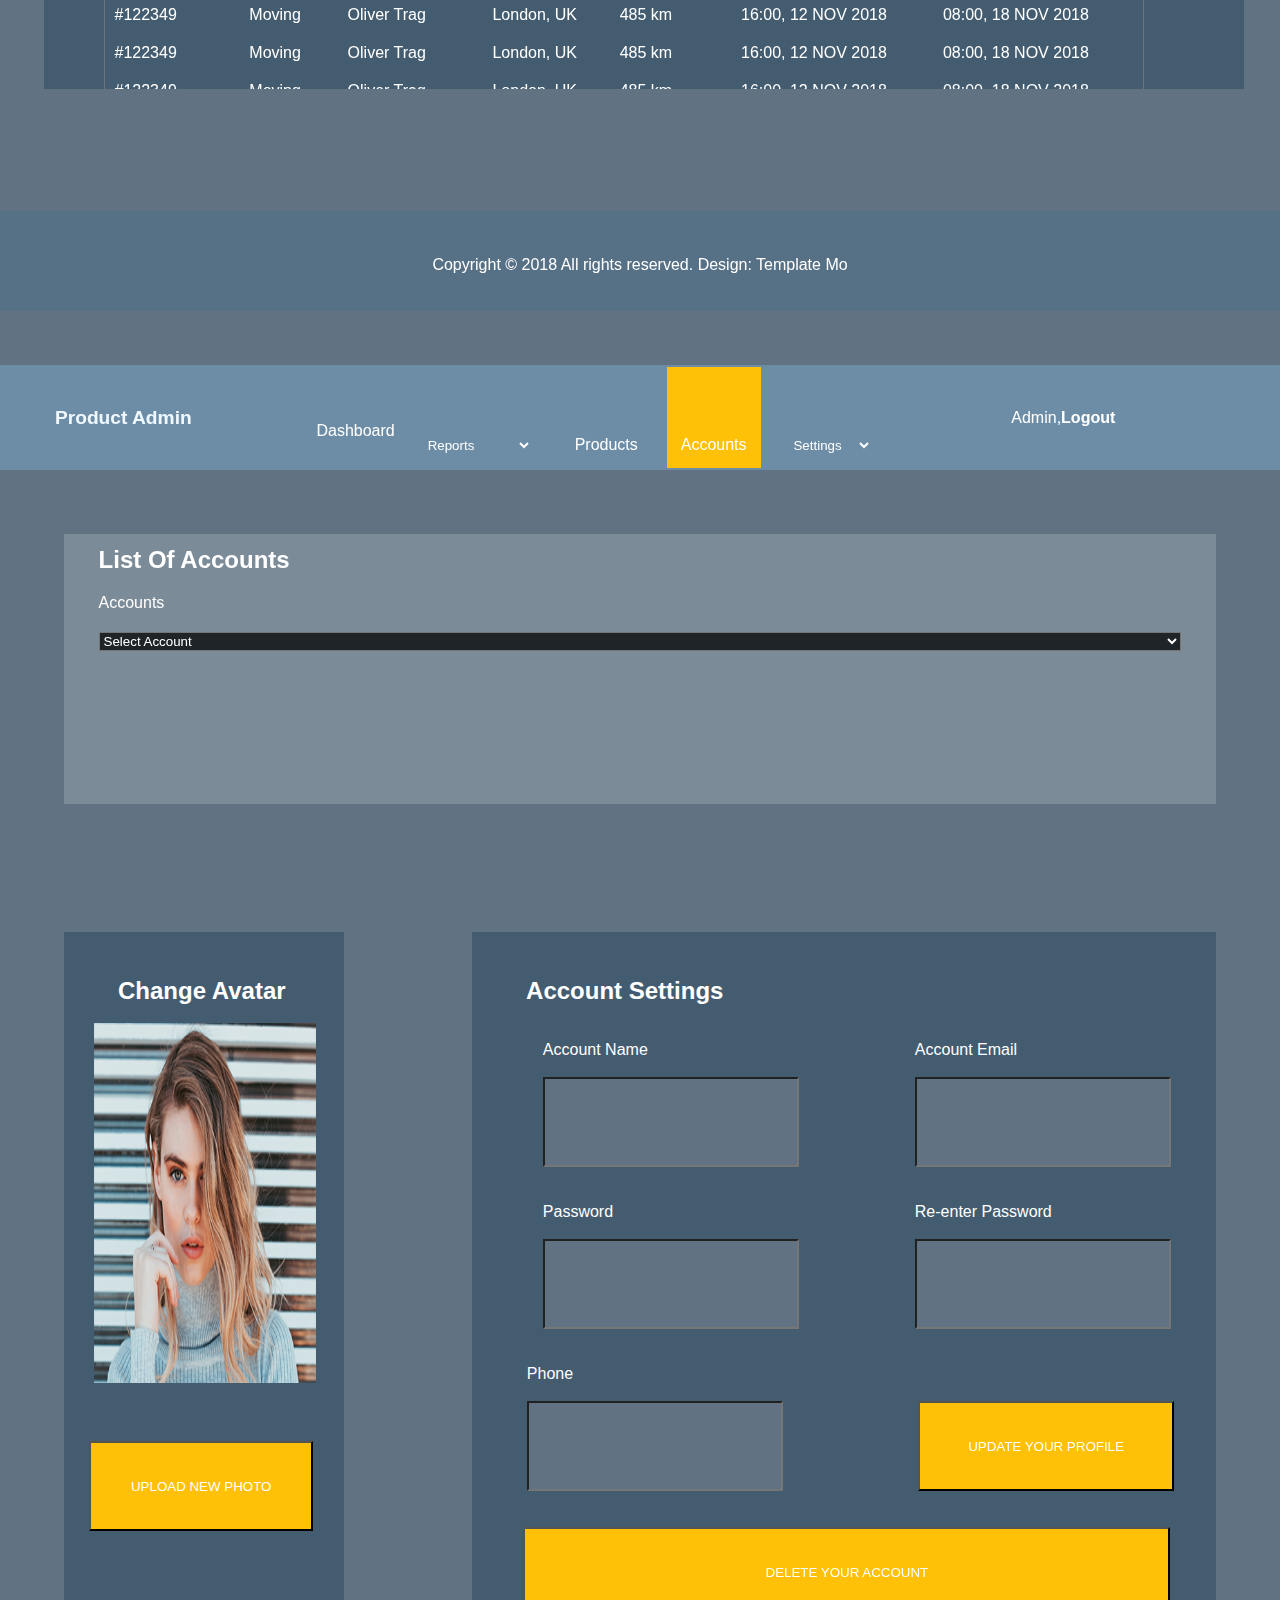
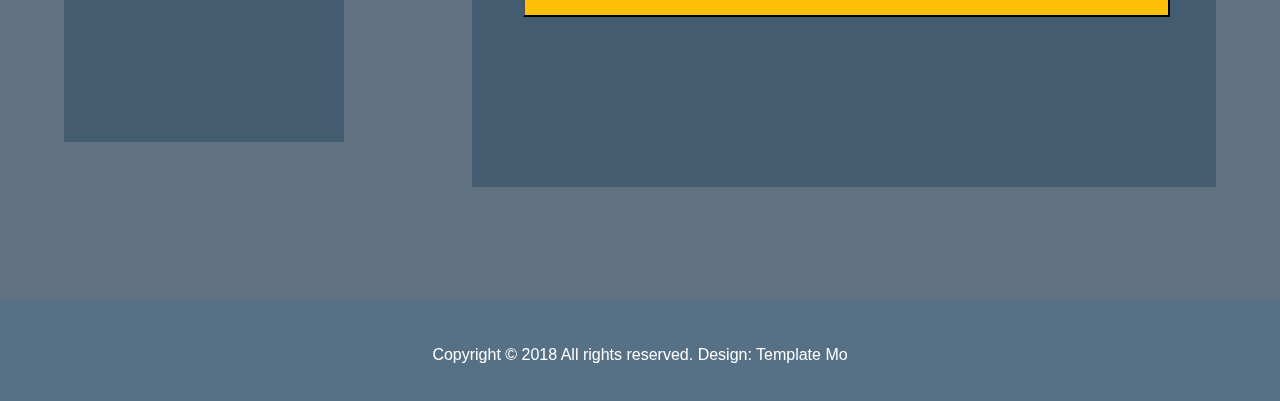
==== commit 2e9912e8: "Update index.html" ====
--- a/index.html
+++ b/index.html
@@ -534,7 +534,7 @@
         </div>
   
         <div class="dashboard">
-          <div class="dash">
+          <div>
             <i class="fas fa-tachometer-alt"></i><br /><br />
             <a style="text-decoration: none; color: #fff;" href="index.html">Dashboard</a>
           </div>
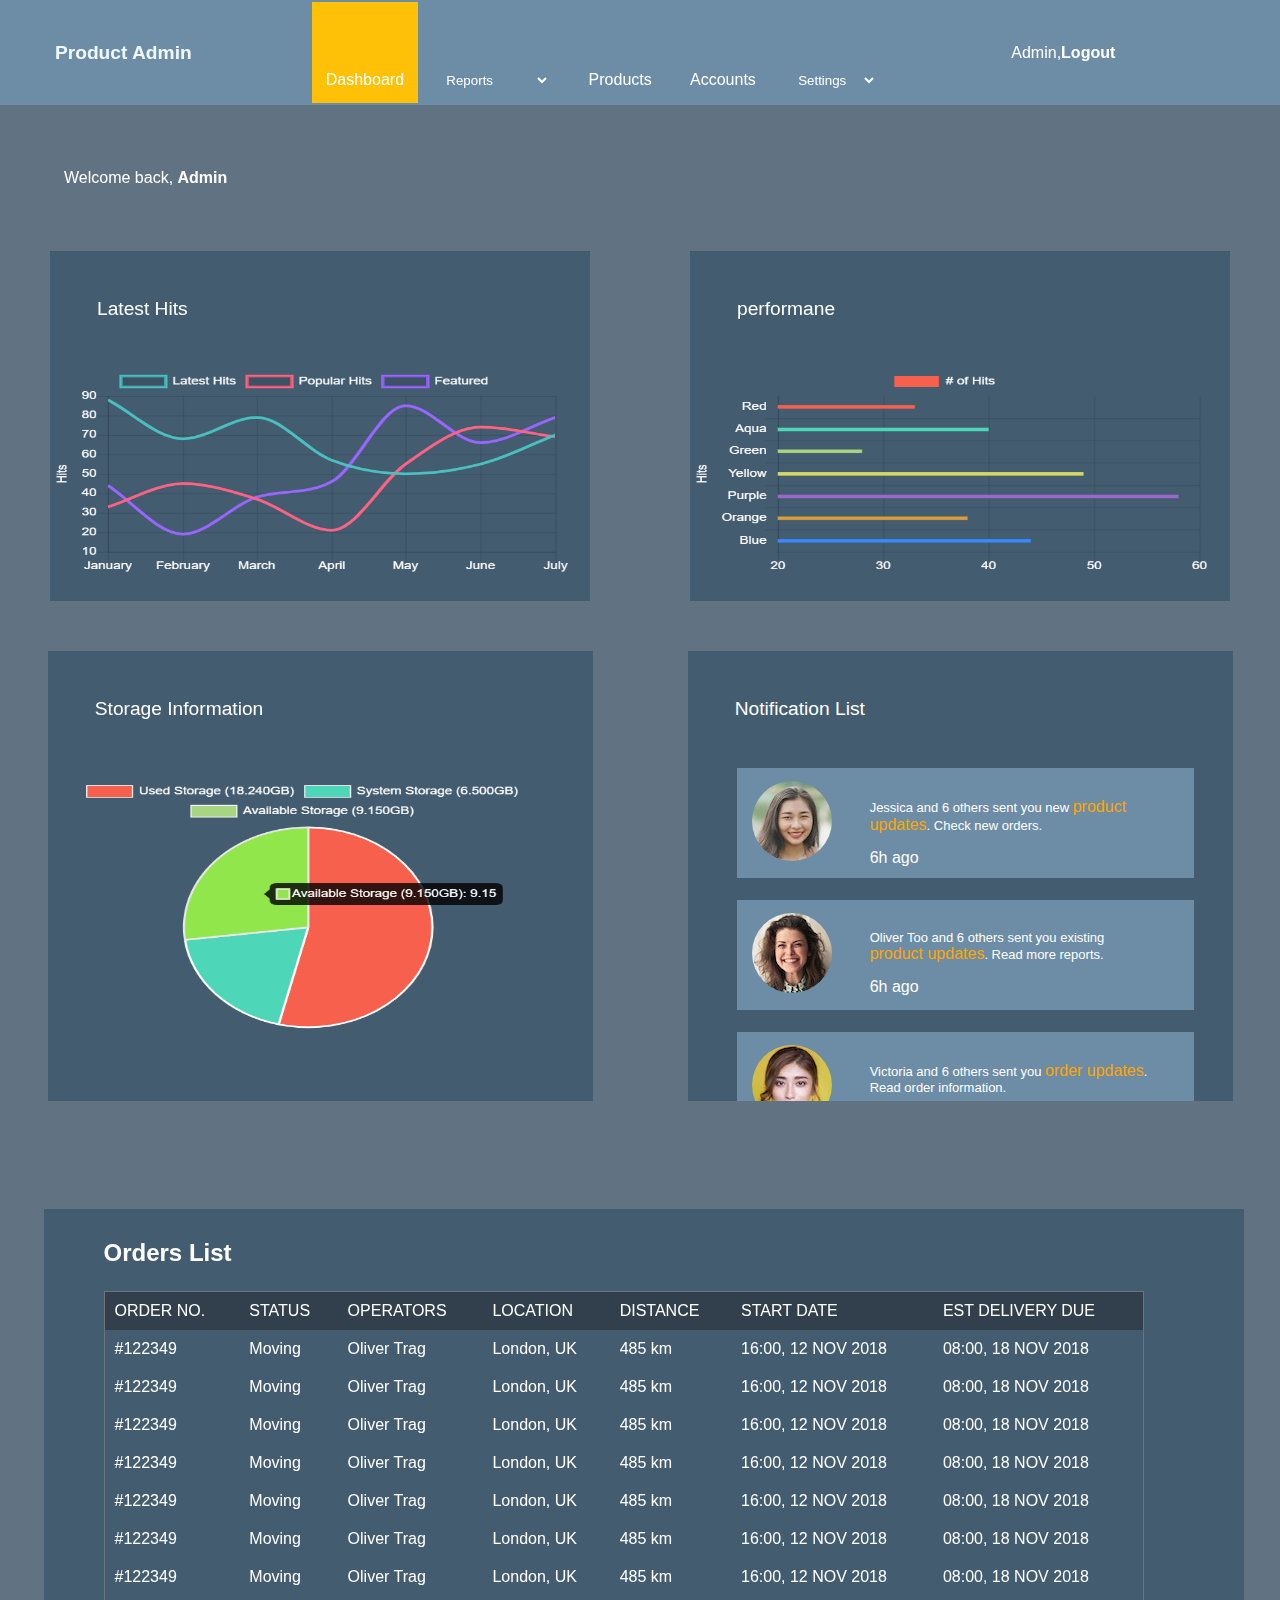
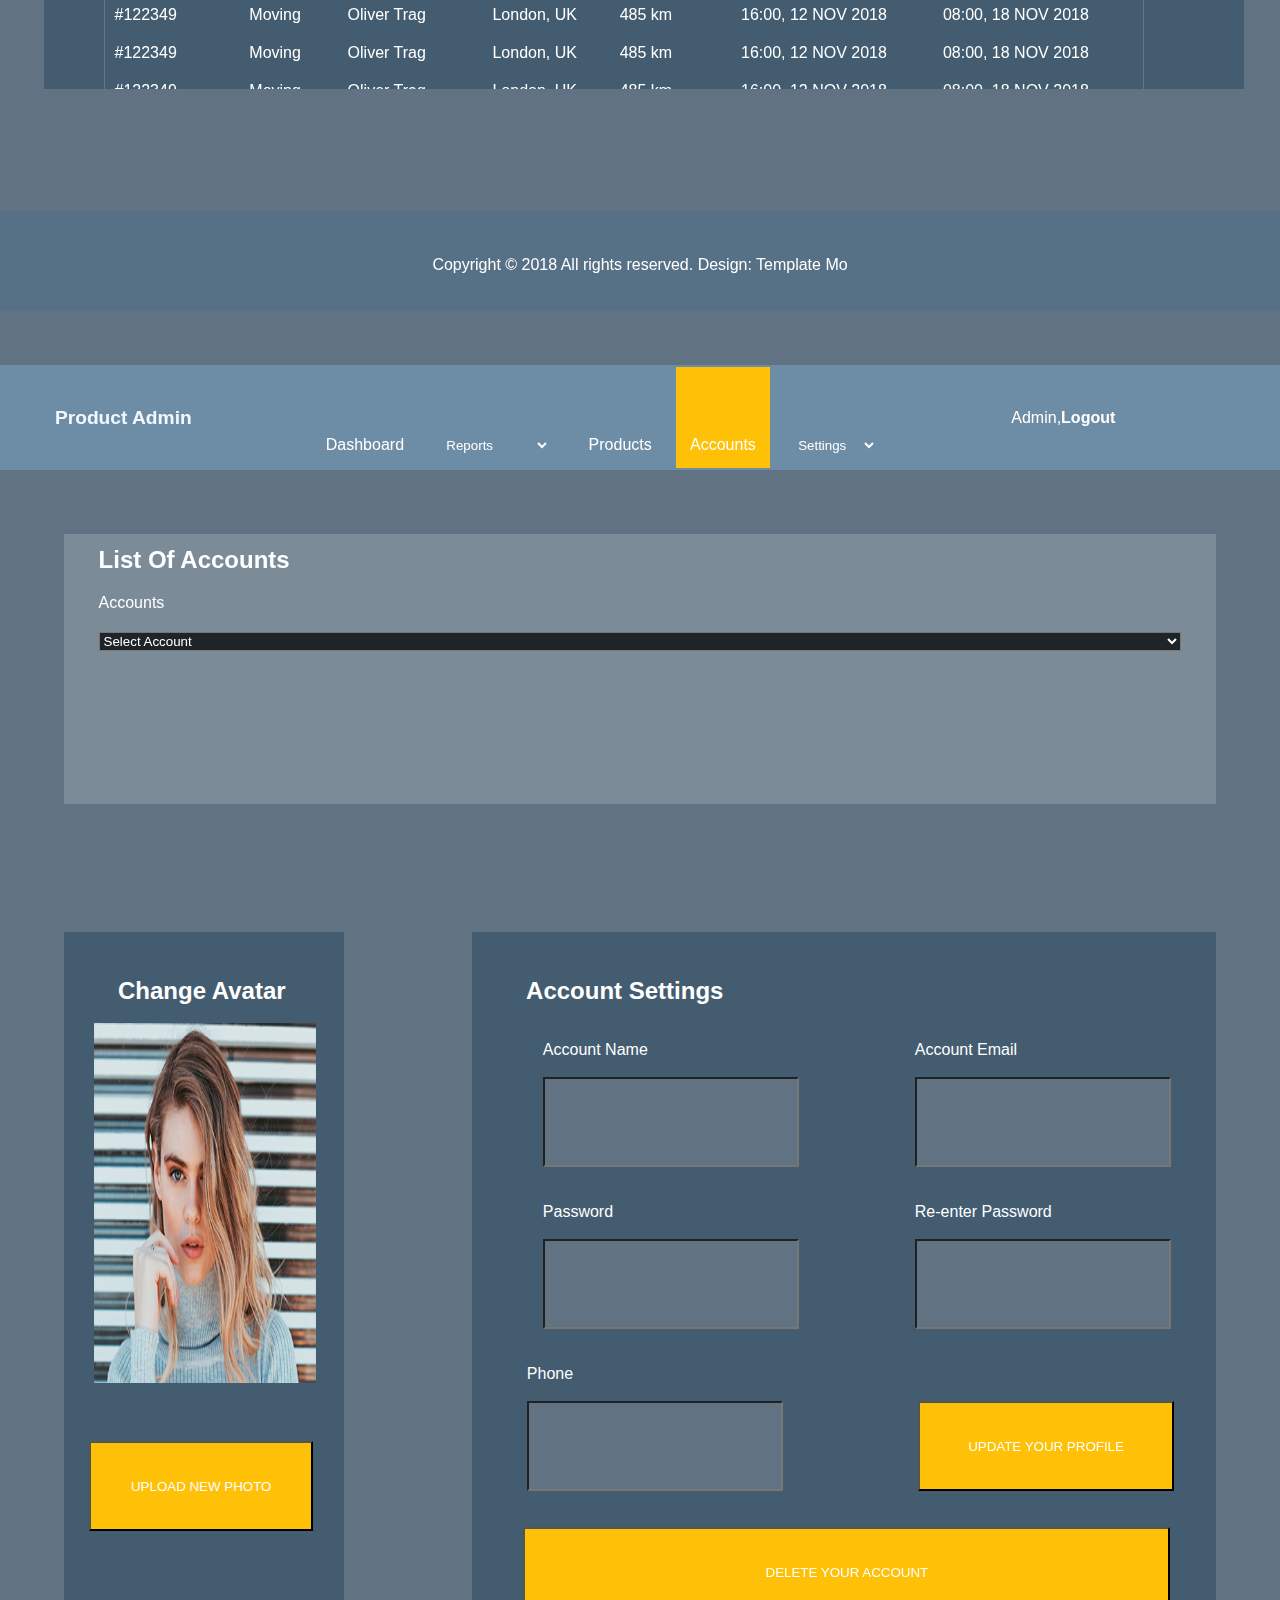
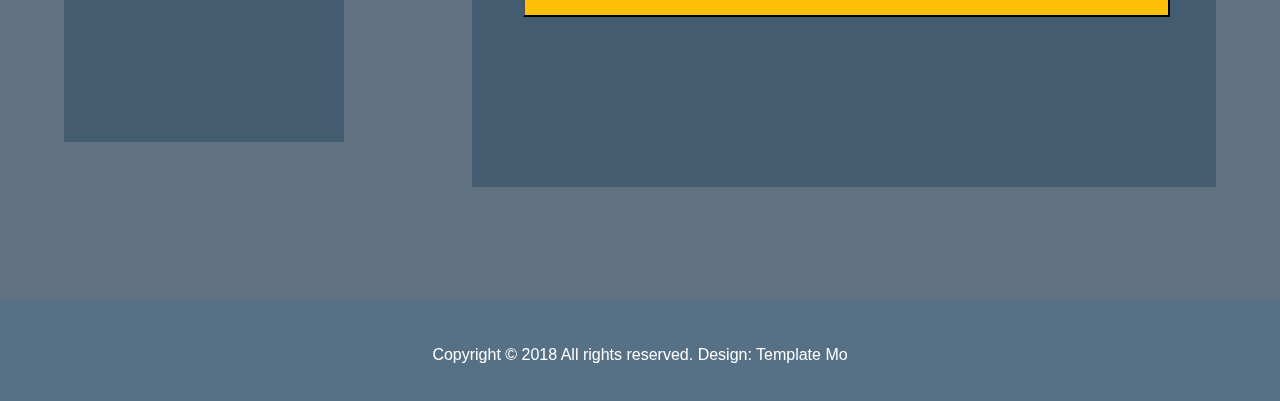
==== commit 7506dfec: "Update index.html" ====
--- a/index.html
+++ b/index.html
@@ -534,7 +534,7 @@
         </div>
   
         <div class="dashboard">
-          <div>
+          <div class="dash-top">
             <i class="fas fa-tachometer-alt"></i><br /><br />
             <a style="text-decoration: none; color: #fff;" href="index.html">Dashboard</a>
           </div>
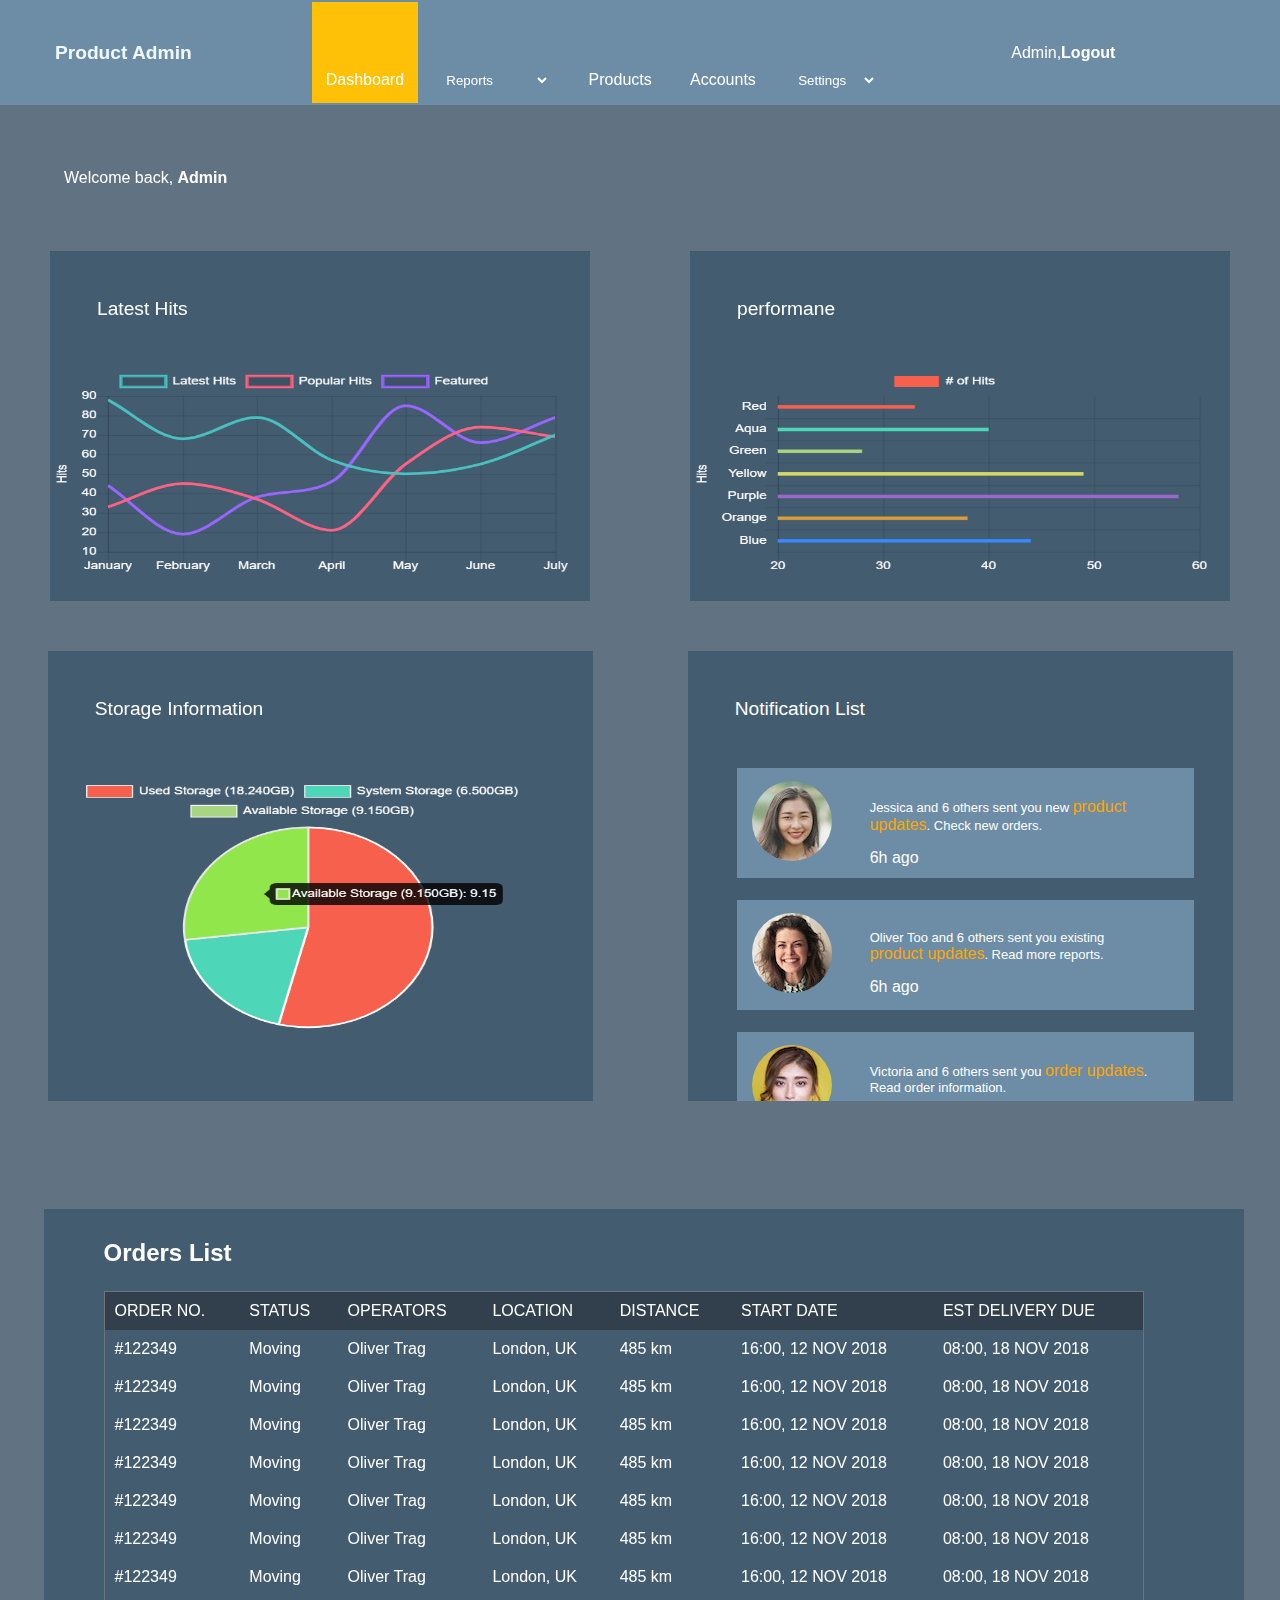
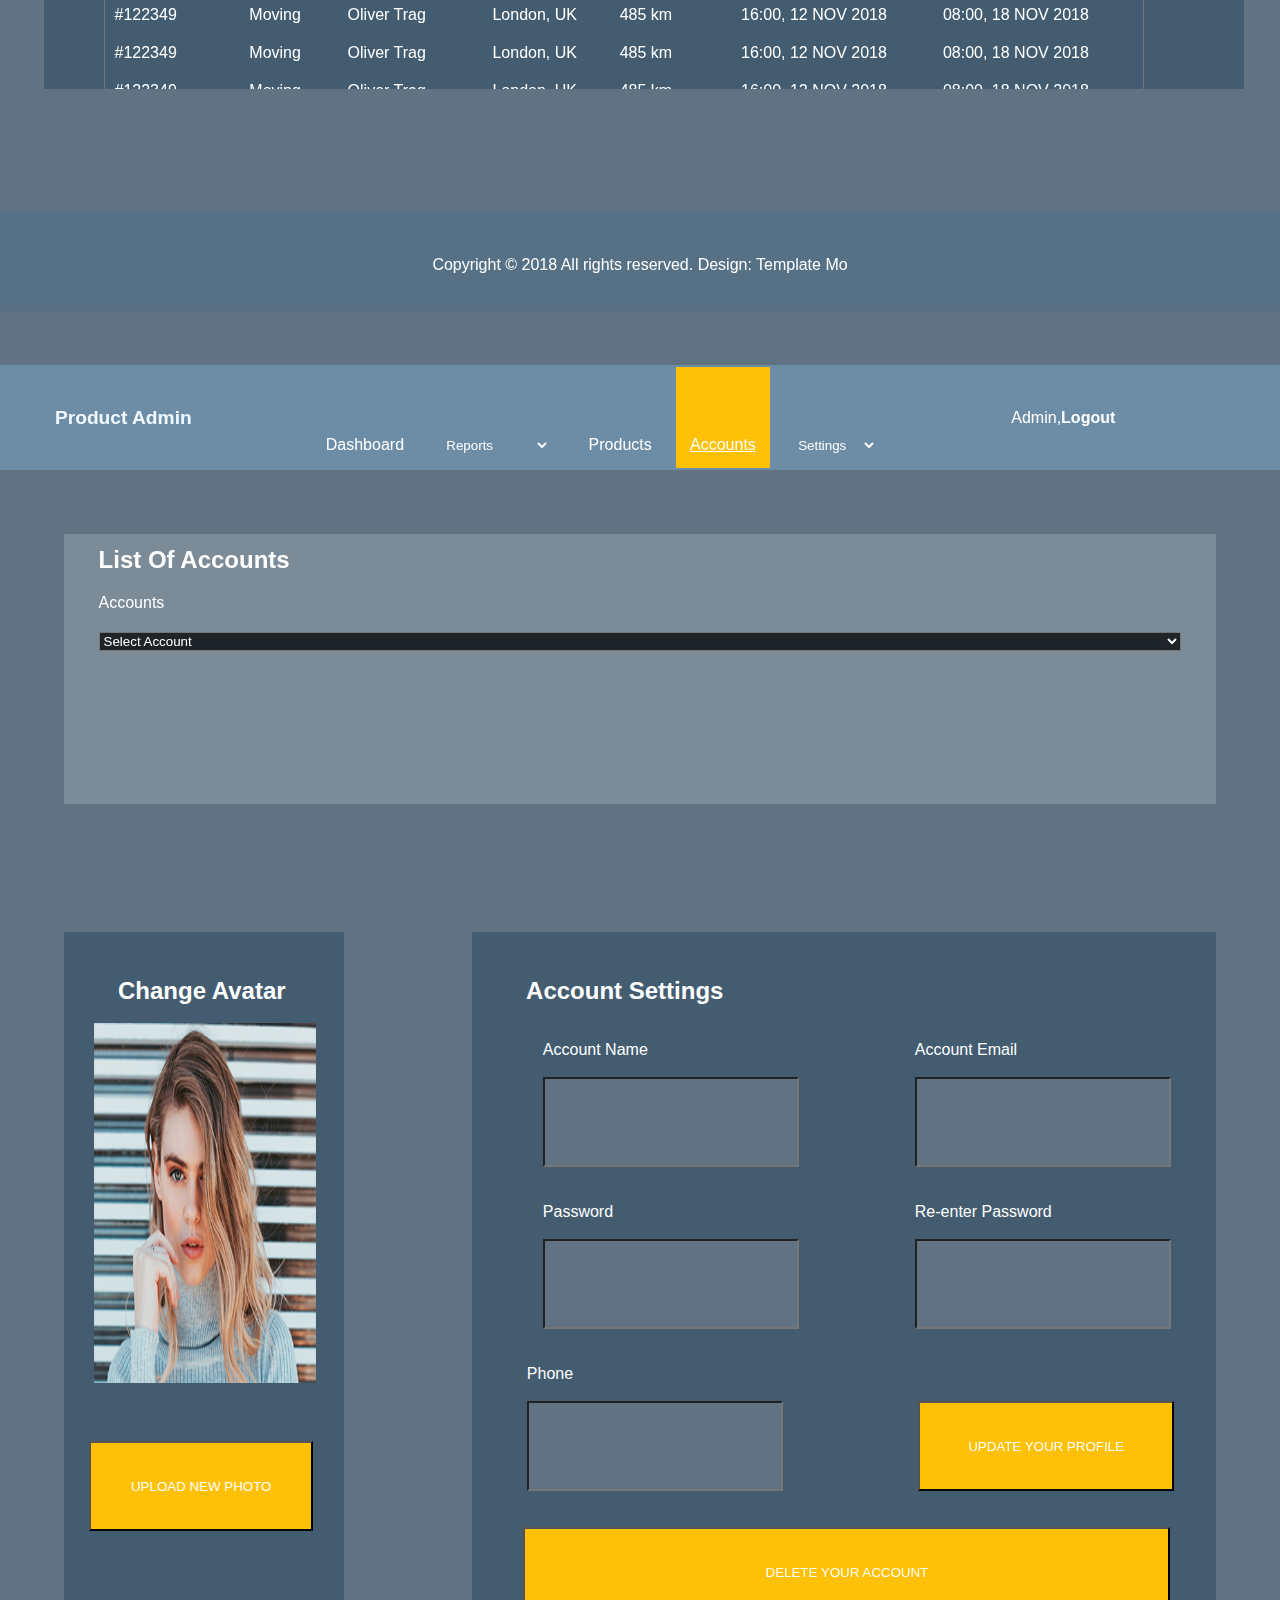
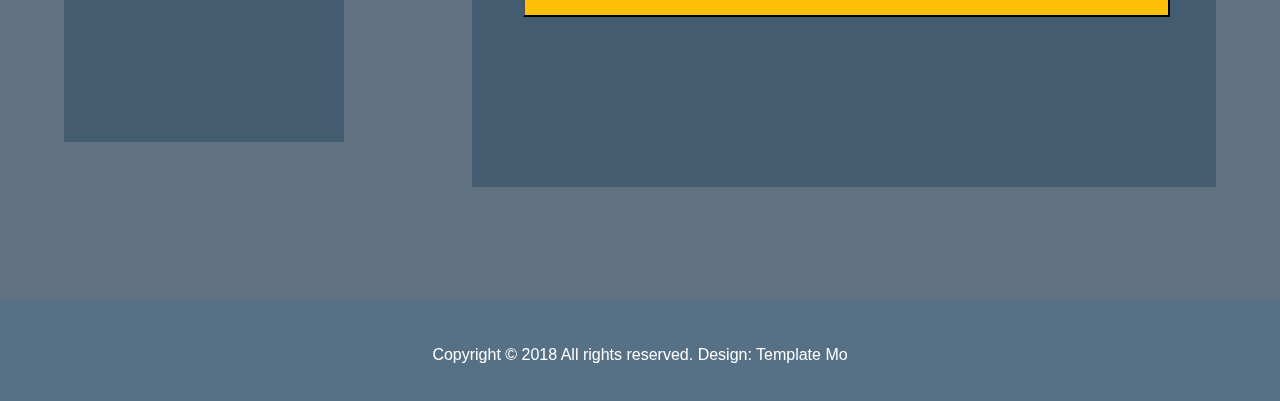
==== commit df4c86b6: "Update index.html" ====
--- a/index.html
+++ b/index.html
@@ -457,8 +457,8 @@
           <a style="text-decoration: none" href="products.html">Products</a>
         </div>
         <div class="user">
-          <i class="far fa-user "></i><br /><br />
-          <a style="text-decoration: none" href="accounts.html">Accounts</a>
+          <i style="color: #fff;" class="far fa-user "></i><br /><br />
+          <a style="text-decoration: none; color: #fff;" href="accounts.html">Accounts</a>
         </div>
         <div>
           <i class="fas fa-cog repo"></i><br /><br />
@@ -504,7 +504,7 @@
             <a style="text-decoration: none" href="products.html">Products</a>
           </div>
           <div class="dash">
-            <i class="far fa-user"></i><br /><br />
+            <i style="color: #fff;" class="far fa-user"></i><br /><br />
             <a style="text-decoration: none" href="accounts.html">Accounts</a>
           </div>
           <div>
@@ -552,8 +552,8 @@
             <a style="text-decoration: none" href="products.html">Products</a>
           </div>
           <div class="dash-top dash">
-            <i class="far fa-user"></i><br /><br />
-            <a style="text-decoration: none" href="accounts.html">Accounts</a>
+            <i style="color: #fff;" class="far fa-user"></i><br /><br />
+            <a style="text-decoration: none color: #fff;" href="accounts.html">Accounts</a>
           </div>
           <div class="dash-top">
             <i class="fas fa-cog"></i><br /><br />
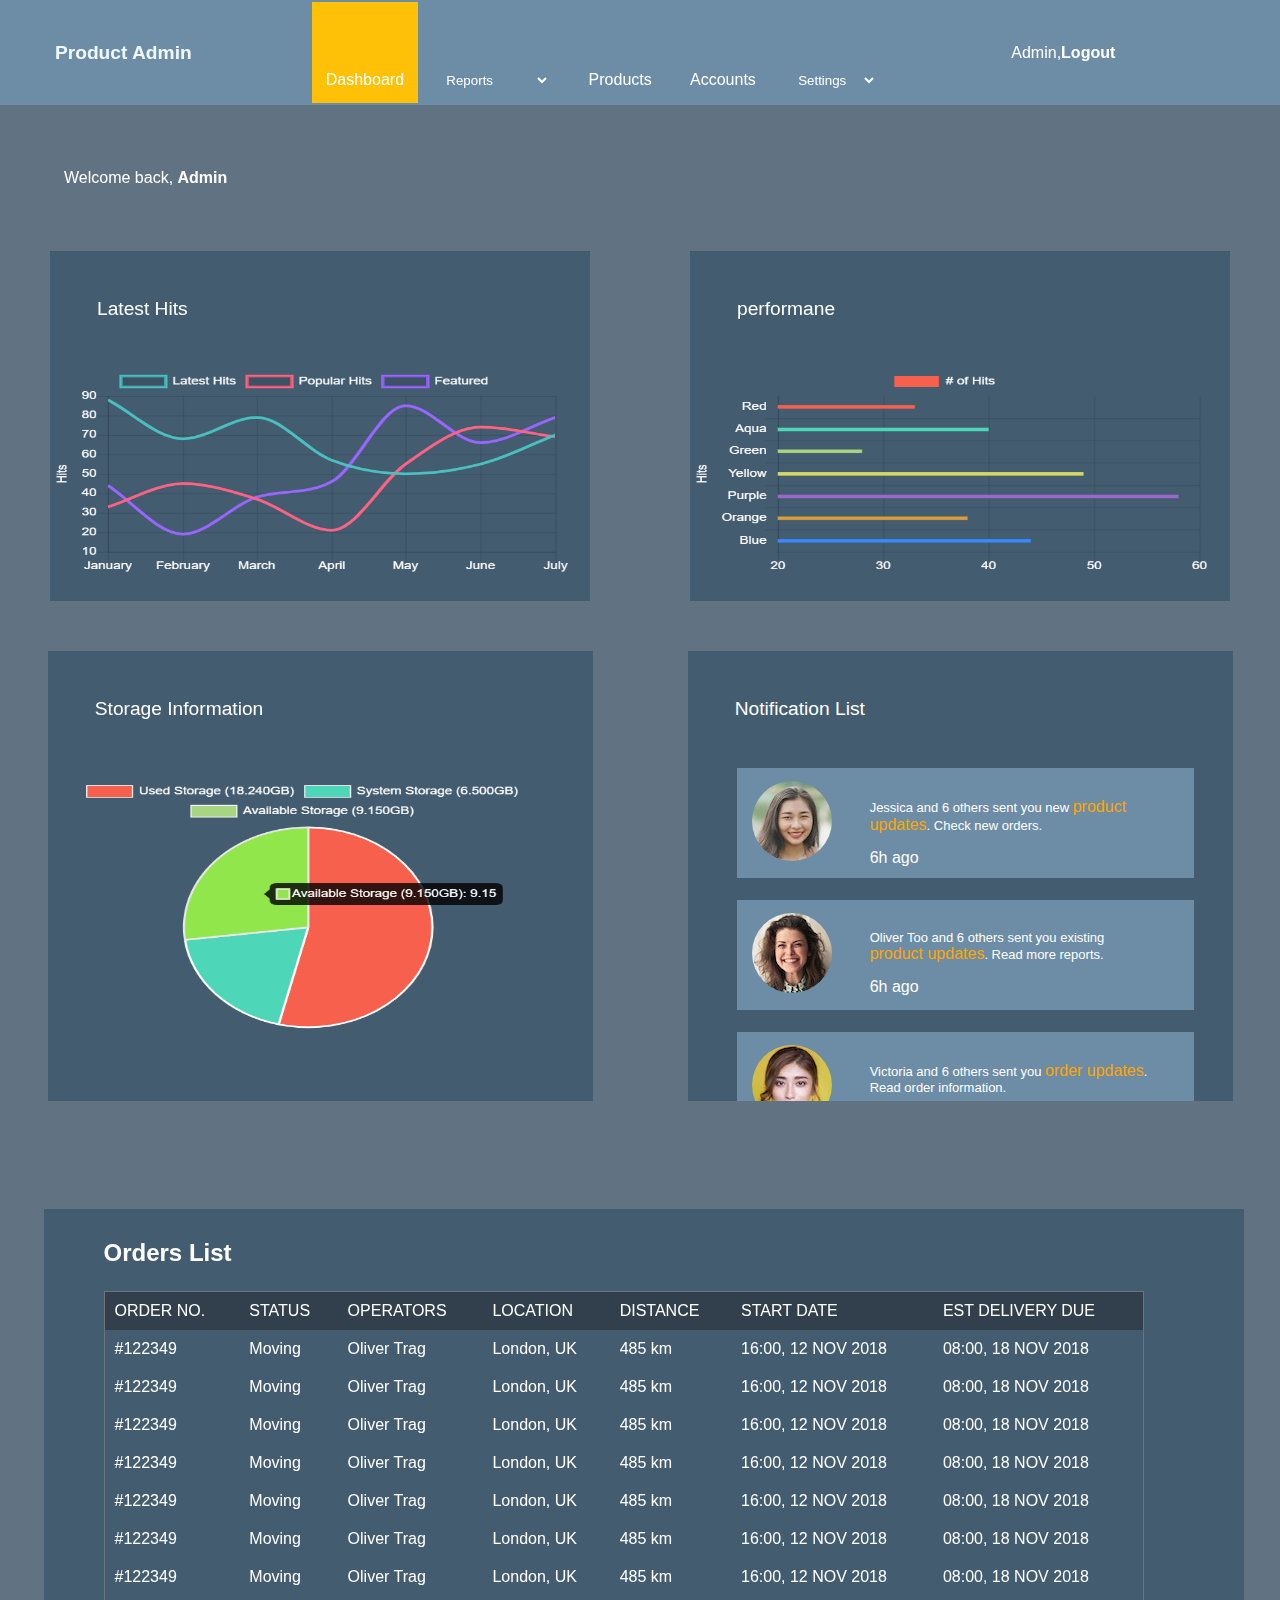
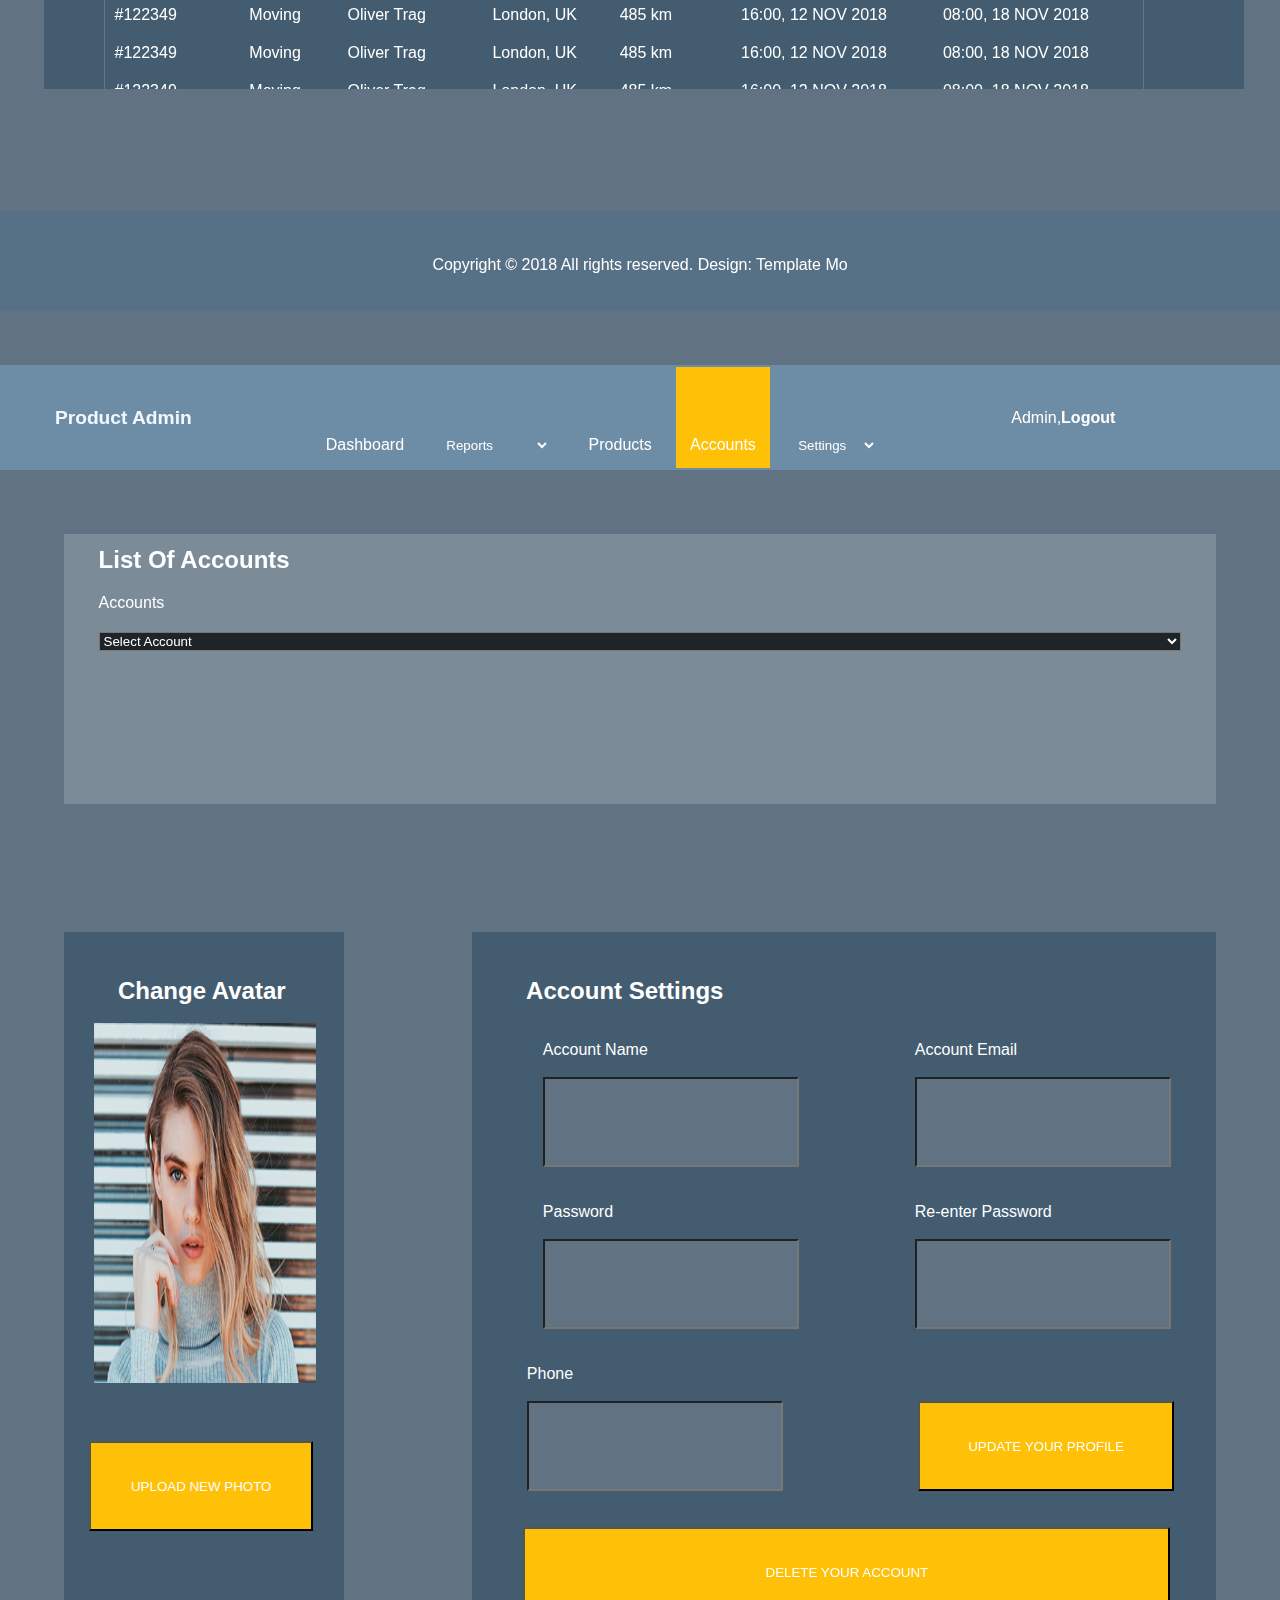
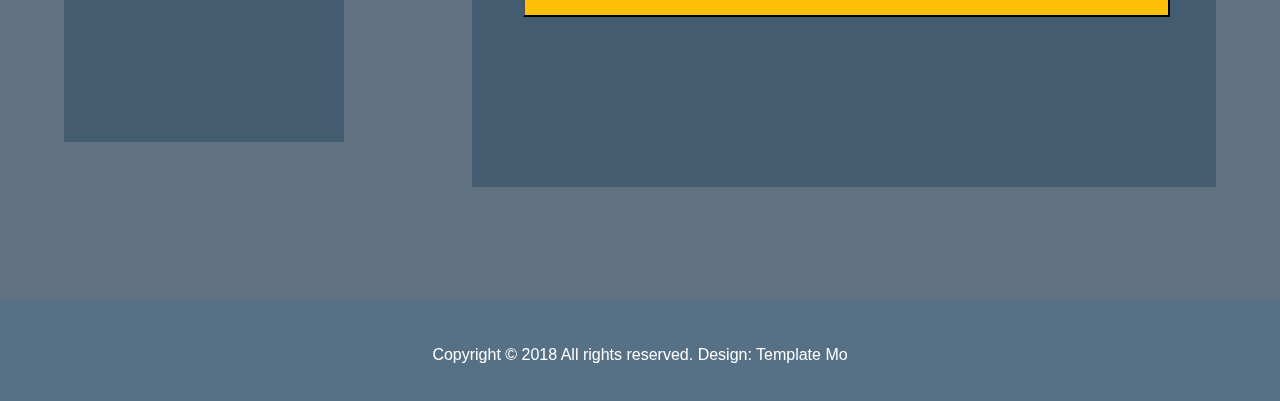
==== commit 9867f3bb: "Update index.html" ====
--- a/index.html
+++ b/index.html
@@ -553,7 +553,7 @@
           </div>
           <div class="dash-top dash">
             <i style="color: #fff;" class="far fa-user"></i><br /><br />
-            <a style="text-decoration: none color: #fff;" href="accounts.html">Accounts</a>
+            <a style="text-decoration: none; color: #fff;" href="accounts.html">Accounts</a>
           </div>
           <div class="dash-top">
             <i class="fas fa-cog"></i><br /><br />
